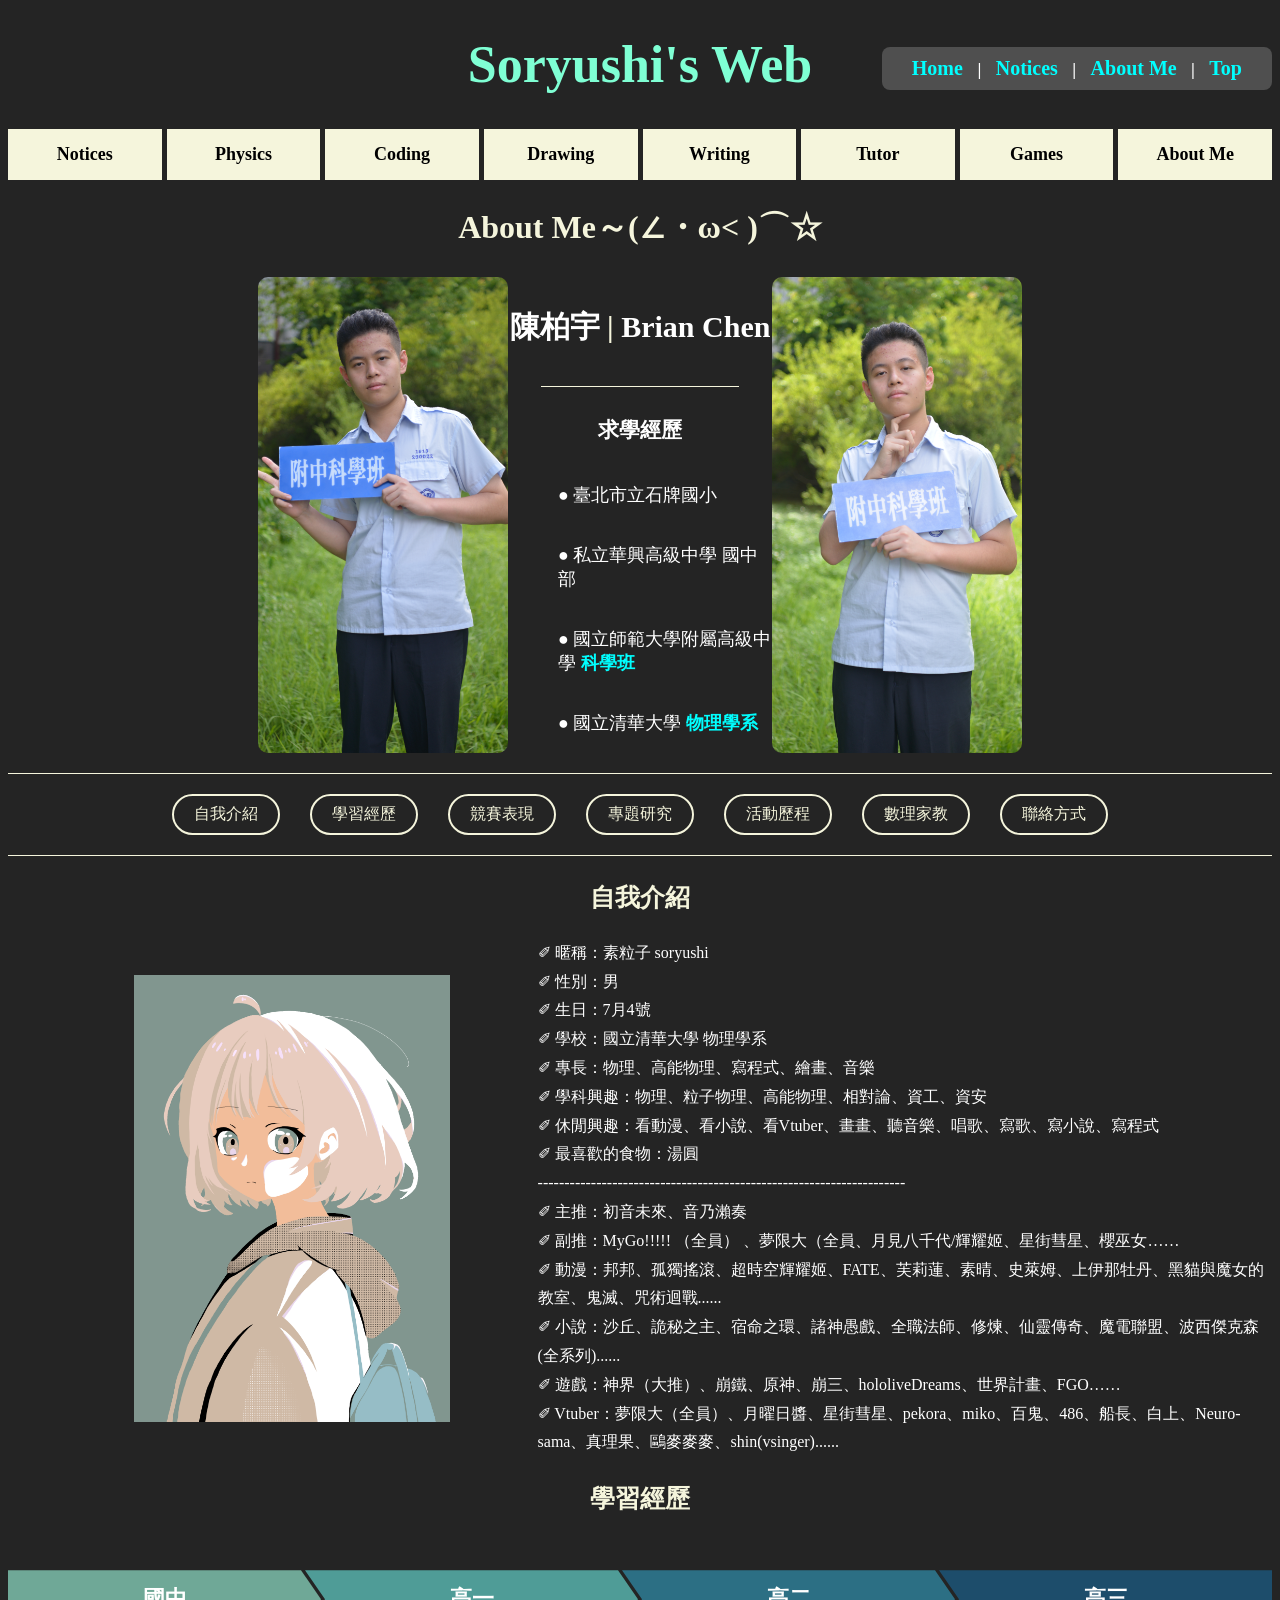
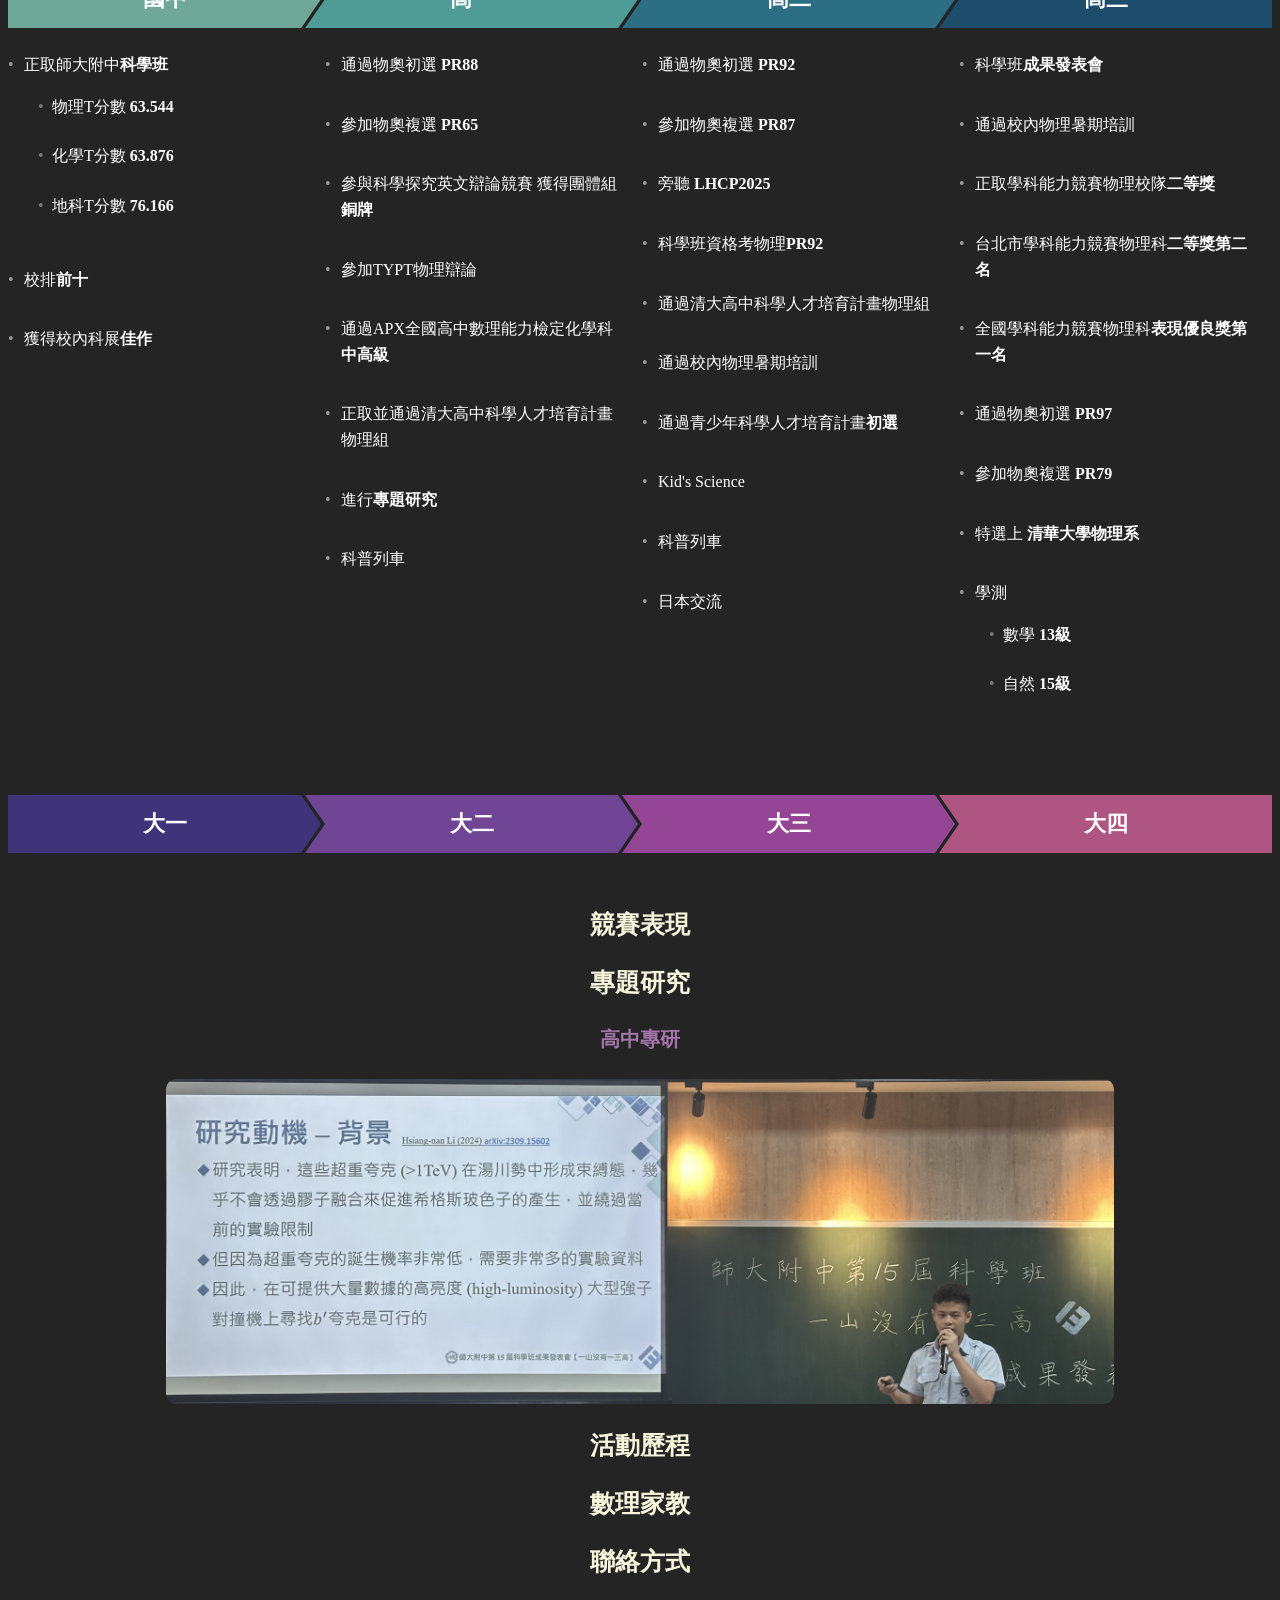
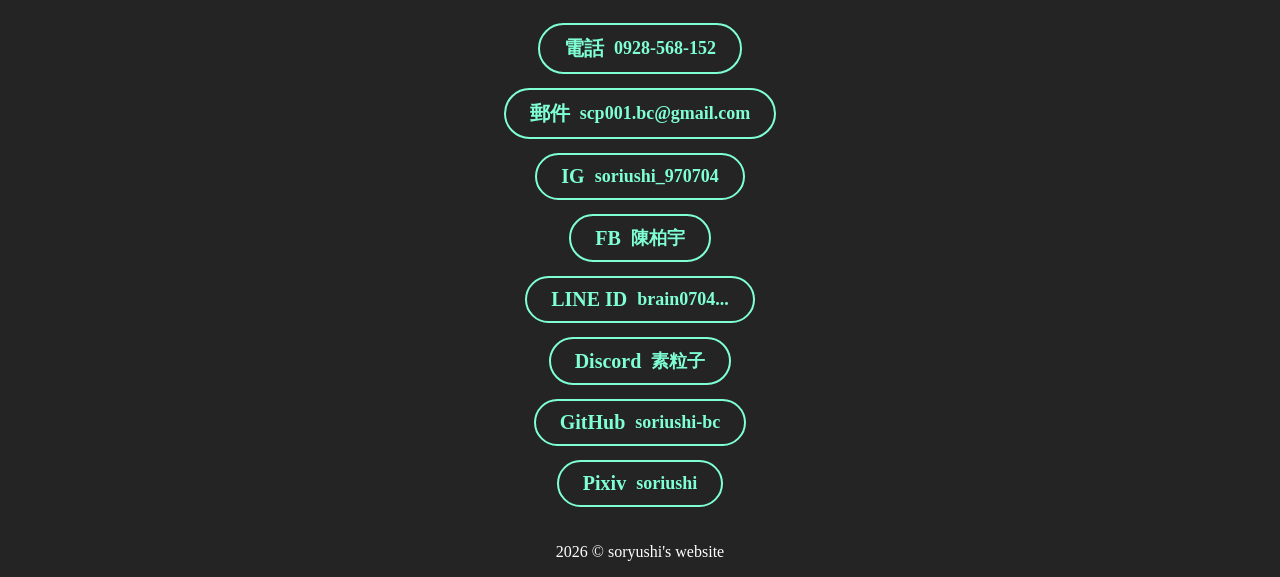
==== aboutMe/index.html @ 1245ff5d "初始上傳" ====
<!DOCTYPE html>
<html>
    <head>
        <meta charset="UTF-8" />
		<title>Soryushi's Web</title>
        <link rel="icon" href="../favicon.ico" type="image/icon">

        <link rel="stylesheet" href="../css/style.css">
        <style type="text/css">
            

        </style>
    </head>

    <body>
        <header>
            <h1>Soryushi's Web</h1>

            <nav class="nav-header">
                <a class="a-header" href="../index.html">Home</a> | 
                <a class="a-header" href="../Notice/index.html">Notices</a> |
                <a class="a-header" href="./index.html">About Me</a> |  
                <a class="a-header" href="#">Top</a>
            </nav>
        </header>

        <nav class="nav-headlink">
            <a class="a-headlink" href="../Notice/index.html">Notices</a>
            <a class="a-headlink" href="../Physics/index.html">Physics</a>
            <a class="a-headlink" href="../Coding/index.html">Coding</a>
            <a class="a-headlink" href="../Drawing/index.html">Drawing</a>
            <a class="a-headlink" href="../Writing/index.html">Writing</a>
            <a class="a-headlink" href="#4">Tutor</a>
            <a class="a-headlink" href="../game/index.html">Games</a>
            <a class="a-headlink" href="./index.html">About Me</a>
        </nav>

        <h2>About Me～(∠・ω< )⌒☆</h2>


        <div class="me-layout">
            <img src="../img/AboutMe/me1.png" class="img-me">

            <div class="me-text">
                <h3 style="font-size: 30px;">陳柏宇 <span style="color: beige;">|</span> Brian Chen</h3>
                <hr style="border: none; border-top: 1.5px solid beige; width: 75%; margin: 8px 0;">
                <h3>求學經歷</h3>
                <div class="me-text2">
                    <p>● 臺北市立石牌國小</p>
                    <p>● 私立華興高級中學 國中部</p>
                    <p>● 國立師範大學附屬高級中學 <span style="color: aqua; font-weight: bold;">科學班</span></p>
                    <p>● 國立清華大學 <span style="color: aqua; font-weight: bold;">物理學系</span></p>
                </div>

            </div>
            
            <img src="../img/AboutMe/me2.png" class="img-me">
        </div>

        <hr style="border: none; border-top: 1.5px solid beige ;margin: 20px 0;">
        <nav class="nav-me">
            <a class="a-me" href="#0">自我介紹</a>
            <a class="a-me" href="#1">學習經歷</a>
            <a class="a-me" href="#2">競賽表現</a>
            <a class="a-me" href="#3">專題研究</a>
            <a class="a-me" href="#4">活動歷程</a>
            <a class="a-me" href="#5">數理家教</a>
            <a class="a-me" href="#6">聯絡方式</a>
        </nav>
        <hr style="border: none; border-top: 1.5px solid beige ;margin: 20px 0;">


        <h3 class="h3-me-title" id="0">自我介紹</h3>
            <div  style="display: flex; align-items: center; gap: 24px;">
                <img style="width: 25%; margin-left: 10%;" src="../img/AboutMe/oc頭像2.png">
                <div style="line-height: 1.8; font-size: 16px; margin-left: 5%;" >
                    <div>✐ 暱稱：素粒子 soryushi</div>
                    <div>✐ 性別：男</div>
                    <div>✐ 生日：7月4號</div>
                    <div>✐ 學校：國立清華大學 物理學系</div>
                    <div>✐ 專長：物理、高能物理、寫程式、繪畫、音樂</div>
                    <div>✐ 學科興趣：物理、粒子物理、高能物理、相對論、資工、資安</div>
                    <div>✐ 休閒興趣：看動漫、看小說、看Vtuber、畫畫、聽音樂、唱歌、寫歌、寫小說、寫程式</div>
                    <div>✐ 最喜歡的食物：湯圓</div>
                    <div>---------------------------------------------------------------------</div>
                    <div>✐ 主推：初音未來、音乃瀨奏</div>
                    <div>✐ 副推：MyGo!!!!! （全員） 、夢限大（全員、月見八千代/輝耀姬、星街彗星、櫻巫女……</div>
                    <div>✐ 動漫：邦邦、孤獨搖滾、超時空輝耀姬、FATE、芙莉蓮、素晴、史萊姆、上伊那牡丹、黑貓與魔女的教室、鬼滅、咒術迴戰......</div>
                    <div>✐ 小說：沙丘、詭秘之主、宿命之環、諸神愚戲、全職法師、修煉、仙靈傳奇、魔電聯盟、波西傑克森(全系列)......</div>
                    <div>✐ 遊戲：神界（大推）、崩鐵、原神、崩三、hololiveDreams、世界計畫、FGO……</div>
                    <div>✐ Vtuber：夢限大（全員）、月曜日醬、星街彗星、pekora、miko、百鬼、486、船長、白上、Neuro-sama、真理果、鷗麥麥麥、shin(vsinger)......</div>
                </div>
            </div>


        <h3 class="h3-me-title" id="1">學習經歷</h3>
            <div class="timeline">
                <div class="timeline-col">
                    <div class="timeline-header header-1">國中</div>
                    <ul class="timeline-list">
                        <li>正取師大附中<b>科學班</b>
                            <ul>
                                <li>物理T分數 <b>63.544</b></li>
                                <li>化學T分數 <b>63.876</b></li>
                                <li>地科T分數 <b>76.166</b></li>
                            </ul>
                        </li>
                        <li>校排<b>前十</b></li>
                        <li>獲得校內科展<b>佳作</b></li>
                    </ul>
                </div>

                <div class="timeline-col">
                    <div class="timeline-header header-2">高一</div>
                    <ul class="timeline-list">
                        <li>通過物奧初選 <b>PR88</b></li>
                        <li>參加物奧複選 <b>PR65</b></li>
                        <li>參與科學探究英文辯論競賽 獲得團體組<b>銅牌</b></li>
                        <li>參加TYPT物理辯論</li>
                        <li>通過APX全國高中數理能力檢定化學科<b>中高級</b></li>
                        <li>正取並通過清大高中科學人才培育計畫物理組</li>
                        <li>進行<b>專題研究</b></li>
                        <li>科普列車</li>
                    </ul>
                </div>

                <div class="timeline-col">
                    <div class="timeline-header header-3">高二</div>
                    <ul class="timeline-list">
                        <li>通過物奧初選 <b>PR92</b></li>
                        <li>參加物奧複選 <b>PR87</b></li>
                        <li>旁聽 <b>LHCP2025</b></li>
                        <li>科學班資格考物理<b>PR92</b></li>
                        <li>通過清大高中科學人才培育計畫物理組</li>
                        <li>通過校內物理暑期培訓</li>
                        <li>通過青少年科學人才培育計畫<b>初選</b></li>
                        <li>Kid's Science</li>
                        <li>科普列車</li>
                        <li>日本交流</li>
                    </ul>
                </div>

                <div class="timeline-col">
                    <div class="timeline-header header-4">高三</div>
                    <ul class="timeline-list">
                        <li>科學班<b>成果發表會</b></li>
                        <li>通過校內物理暑期培訓</li>
                        <li>正取學科能力競賽物理校隊<b>二等獎</b></li>
                        <li>台北市學科能力競賽物理科<b>二等獎第二名</b></li>
                        <li>全國學科能力競賽物理科<b>表現優良獎第一名</b></li>
                        <li>通過物奧初選 <b>PR97</b></li>
                        <li>參加物奧複選 <b>PR79</b></li>
                        <li>特選上 <b>清華大學物理系</b></li>
                        <li>學測
                            <ul>
                                <li>數學 <b>13級</b></li>
                                <li>自然 <b>15級</b></li>
                            </ul>
                        </li>
                    </ul>
                </div>
            </div>
            <div class="timeline">
                <div class="timeline-col">
                    <div class="timeline-header header-5">大一</div>
                    
                </div>

                <div class="timeline-col">
                    <div class="timeline-header header-6">大二</div>
                    
                </div>

                <div class="timeline-col">
                    <div class="timeline-header header-7">大三</div>
                    
                </div>

                <div class="timeline-col">
                    <div class="timeline-header header-8">大四</div>
                    
                </div>
            </div>
        

        <h3 class="h3-me-title" id="2">競賽表現</h3>



        <h3 class="h3-me-title" id="3">專題研究</h3>
            <h4>高中專研</h4>
            <img style="width: 75%; display: block; margin: 0 auto;" src="../img/AboutMe/project1.png" class="img-me">
        
        


        <h3 class="h3-me-title" id="4">活動歷程</h3>     



        <h3 class="h3-me-title" id="5">數理家教</h3>
        


        <h3 class="h3-me-title" id="6">聯絡方式</h3>
            <div class="contact-list">
                <a class="contact-item" href="tel:+886928568152">
                    <span class="contact-icon">電話</span>
                    <span>0928-568-152</span>
                </a>
                <a class="contact-item" href="mailto:scp001.bc@gmail.com">
                    <span class="contact-icon">郵件</span>
                    <span>scp001.bc@gmail.com</span>
                </a>

                <a class="contact-item" href="https://www.instagram.com/soriushi_970704" target="_blank">
                    <span class="contact-icon">IG</span>
                    <span>soriushi_970704</span>
                </a>

                <a class="contact-item" href="https://www.facebook.com/brian0704" target="_blank">
                    <span class="contact-icon">FB</span>
                    <span>陳柏宇</span>
                </a>

                <a class="contact-item" href="https://line.me/ti/p/0j2or_krEK" target="_blank">
                    <span class="contact-icon">LINE ID</span>
                    <span>brain0704...</span>
                </a>

                <a class="contact-item" href="https://discord.com/users/brian_0704" target="_blank">
                    <span class="contact-icon">Discord</span>
                    <span>素粒子</span>
                </a>

                <a class="contact-item" href="https://github.com/soriushi-bc" target="_blank">
                    <span class="contact-icon">GitHub</span>
                    <span>soriushi-bc</span>
                </a>

                <a class="contact-item" href="https://www.pixiv.net/users/127388073" target="_blank">
                    <span class="contact-icon">Pixiv</span>
                    <span>soriushi</span>
                </a>
            </div>



        <footer>
            <p>2026 © soryushi's website</p>
        </footer> 

    </body>
</html>
---- css/style.css ----
html {
    scroll-behavior: smooth;
}

body{
    background-color:rgb(36, 36, 36);
                
    font-family: 'Microsoft JhengHei';
    color:rgb(255, 255, 255);
}

h1{
    background-color: rgb(36, 36, 36);
    text-align: center;
    top: 0;
    left: 0;
    width: 100%;

    font-size: 52px;
    color:aquamarine;
    font-weight:bold;
}

h2{
    color: beige;
    text-align: center;
    font-size: 32px;
}

h4{
    color: #a474aa;
    text-align: center;
    font-size: 20px;
}

footer{
    text-align: center;
}

ul{
    margin: 0;
    list-style: none;
}

li{
    padding: 10px 0;
    border-bottom: 1.5px solid #eee;
}

a{
    text-decoration: none;
    display: inline-block;
}

.nav-header{
    position: fixed;    
    top: 47px;
    right: 8px;
    background-color: rgb(79, 79, 79);
    padding: 10px 20px; 
    border-radius: 8px;

    font-size: 1.1em;
    font-weight: bold;
    z-index: 100;
}

.a-header{
    margin: 0 10px;
    color:aqua;
    font-weight: bold;
    font-size: 20px;
}
.a-header:hover {
    text-decoration:underline;
}

.nav-headlink{
    display: flex;
    width: 100%;
    gap: 5px;
}

.a-headlink{
    flex: 1;
    text-align: center;
    display: inline-block;
    
    background-color: beige ;
    color: black;
    text-decoration: none;
    
    padding: 15px 25px;
    font-weight: bold;
    font-size: 18px;
}
.a-headlink:hover {
    background-color: rgb(77, 77, 68);
    color: beige;
}

.a-game {
    display: inline-block;
    
    background-color: #a474aa;
    color: white !important;
    text-decoration: none;
    
    padding: 10px 25px;
    border-radius: 8px;
    font-weight: bold;
    font-size: 18px;
}
.a-game:hover {
    text-decoration:underline;
}

/* 輪播 */
.head-slider {
    position: relative;

    width: 100%;
    max-width: 800px;
    height: 400px; 
    margin: 20px auto;
    overflow: hidden;
    border-radius: 10px;
    border: 2px solid rgb(93, 93, 93);
}

.head-slider-track {
    display: flex;
    width: 100%;
    height: 100%;
    transition: transform 0.8s ease-in-out;
}

.slider-btn {
    position: absolute;
    top: 50%;
    transform: translateY(-50%);
    z-index: 10;
    background-color: rgba(0,0,0,0.45);
    color: white;
    border: none;
    padding: 10px 16px;
    font-size: 22px;
    cursor: pointer;
    border-radius: 6px;
    transition: background 0.2s;
    user-select: none;
}

.slider-btn:hover {
    background-color: rgba(0,0,0,0.75);
}

.slider-btn-left  { left: 10px; }

.slider-btn-right { right: 10px; }

.slider-dots {
    position: absolute;
    bottom: 10px;
    left: 50%;
    transform: translateX(-50%);
    display: flex;
    gap: 8px;
    z-index: 10;
}

.slider-dot {
    width: 10px;
    height: 10px;
    border-radius: 50%;
    background: rgba(255,255,255,0.45);
    cursor: pointer;
    transition: background 0.2s;
}

.slider-dot.active {
    background: aquamarine;
}

.img-head {
    flex: 0 0 100%;
    height: 100%;
    max-height: 400px;
    object-fit: contain;
    background-color: rgb(93, 93, 93);
}

/* iframe */
.iframe-game {
    transform-origin: center center;

    width: 100%;
    height: 700px;
    border: none;
}

/*about me */
.me-layout {
    display: flex;
    flex-wrap: wrap; 
    justify-content: space-between;
    padding: 0 250px;
}

.img-me{
    width: 250px;
    border-radius: 10px;
    object-fit: cover;
}

.me-text {
    display: flex;
    flex-direction: column;
    justify-content: flex-start;
    align-items: center;
    text-align: center;
    flex: 1;

    font-size: 18px;
}

.me-text2 {
    margin-left: 50px;

    display: flex;
    flex-direction: column;
    justify-content: flex-start;
    align-items: flex-start;
    text-align: left;
    flex: 1;
}

@media (max-width: 1200px) {
    .me-layout {
        padding: 0 20px;
        flex-direction: column;
        align-items: center;
    }

    .img-me {
        width: 180px;
    }

    .me-text2 {
        margin-left: 75px;
        align-items: flex-start;
        text-align: left
    }
}

.nav-me{
    display: flex;
    justify-content: center;
    gap: 30px;
}

.a-me {
    display: inline-block;
    padding: 8px 20px;
    border-radius: 999px;
    border: 2px solid beige;
    color: beige;
    background-color: transparent;
    transition: background-color 0.2s, color 0.2s;
}
.a-me:hover {
    border: 2px solid rgb(117, 117, 107);
}

.h3-me-title {
    text-align: center;
    color: beige;
    font-size: 25px;
}

/* about-me 0 */
.timeline {
    display: flex;
    gap: 4px;
    padding: 30px 0;
    align-items: flex-start;
}

.timeline-col {
    flex: 1;
    min-width: 0;
}

.timeline-header {
    position: relative;
    text-align: center;
    color: white;
    font-size: 22px;
    font-weight: bold;
    padding: 14px 25px;
    clip-path: polygon(0 0, calc(100% - 20px) 0, 100% 50%, calc(100% - 20px) 100%, 0 100%, 20px 50%);
    z-index: 1;
}

.timeline-col:first-child .timeline-header {
    clip-path: polygon(0 0, calc(100% - 20px) 0, 100% 50%, calc(100% - 20px) 100%, 0 100%);
}

.timeline-col:not(:first-child) .timeline-header {
    margin-left: -20px;
}

.timeline-col:last-child .timeline-header {
    clip-path: polygon(0 0, 100% 0, 100% 100%, 0 100%, 20px 50%);
}

.header-1 { background-color: #6fa897; }
.header-2 { background-color: #4f9c97; }
.header-3 { background-color: #2c6f84; }
.header-4 { background-color: #1d4d6b; z-index: 1;}
.header-5 { background-color: #3f3379; }
.header-6 { background-color: #704595; }
.header-7 { background-color: #954595; }
.header-8 { background-color: #af5582; }

.timeline-list {
    list-style: none;
    margin: 14px 0 0 0;
    padding: 0 10px 0 0;
    font-size: 16px;
    line-height: 1.6;
}

.timeline-list > li {
    margin-bottom: 14px;
    padding-left: 16px;
    position: relative;
    border-bottom: none;
}

.timeline-list > li::before {
    content: "•";
    position: absolute;
    left: 0;
    color: #999;
}

.timeline-list ul {
    list-style: none;
    margin: 6px 0 0 0;
    padding-left: 14px;
    border-bottom: none;
}

.timeline-list ul li {
    margin-bottom: 4px;
    padding-left: 14px;
    position: relative;
    font-size: 16px;
    border-bottom: none;
}

.timeline-list ul li::before {
    content: "•";
    position: absolute;
    left: 0;
    color: #777;
    border-bottom: none;
}
/* about-me contact */
.contact-list {
    display: flex;
    flex-direction: column;
    align-items: center;
    gap: 14px;
    padding: 20px 0;
}

.contact-item {
    display: flex;
    align-items: center;
    gap: 10px;
    padding: 10px 24px;
    border: 2px solid aquamarine;
    border-radius: 999px;
    color: aquamarine;
    background-color: transparent;
    font-size: 18px;
    font-weight: bold;
    transition: background-color 0.2s, color 0.2s;
}

.contact-item:hover {
    /* background-color: rgb(56, 56, 56); */
    border: 2px solid rgb(69, 138, 115);
}

.contact-icon {
    font-size: 20px;
}


/* Drawing */
.lightbox-overlay {
    display: none;
    position: fixed;
    top: 0;
    left: 0;
    width: 100%;
    height: 100%;
    background: rgba(0, 0, 0, 0.85);
    justify-content: center;
    align-items: center;
    z-index: 1000;
    cursor: zoom-out;
}

.lightbox-overlay.active {
    display: flex;
}

.lightbox-overlay img {
    max-width: 90%;
    max-height: 90%;
    object-fit: contain;
}

.photo-container {
    display: flex;
    flex-direction: column;
    justify-content: center;
    align-items: center;
    text-align: center; 
    width: 100%;
    max-width: 75vh;
    margin: 0 auto;

    cursor: zoom-in;
}

.photo-container img {
    max-width: 100%;
    height: auto;
    display: block;
}

.photo-container div {
    font-size: 18px;
    color: #a474aa;

    margin-top: 4px;
    gap: 100px;
    margin-bottom: 32px;
}
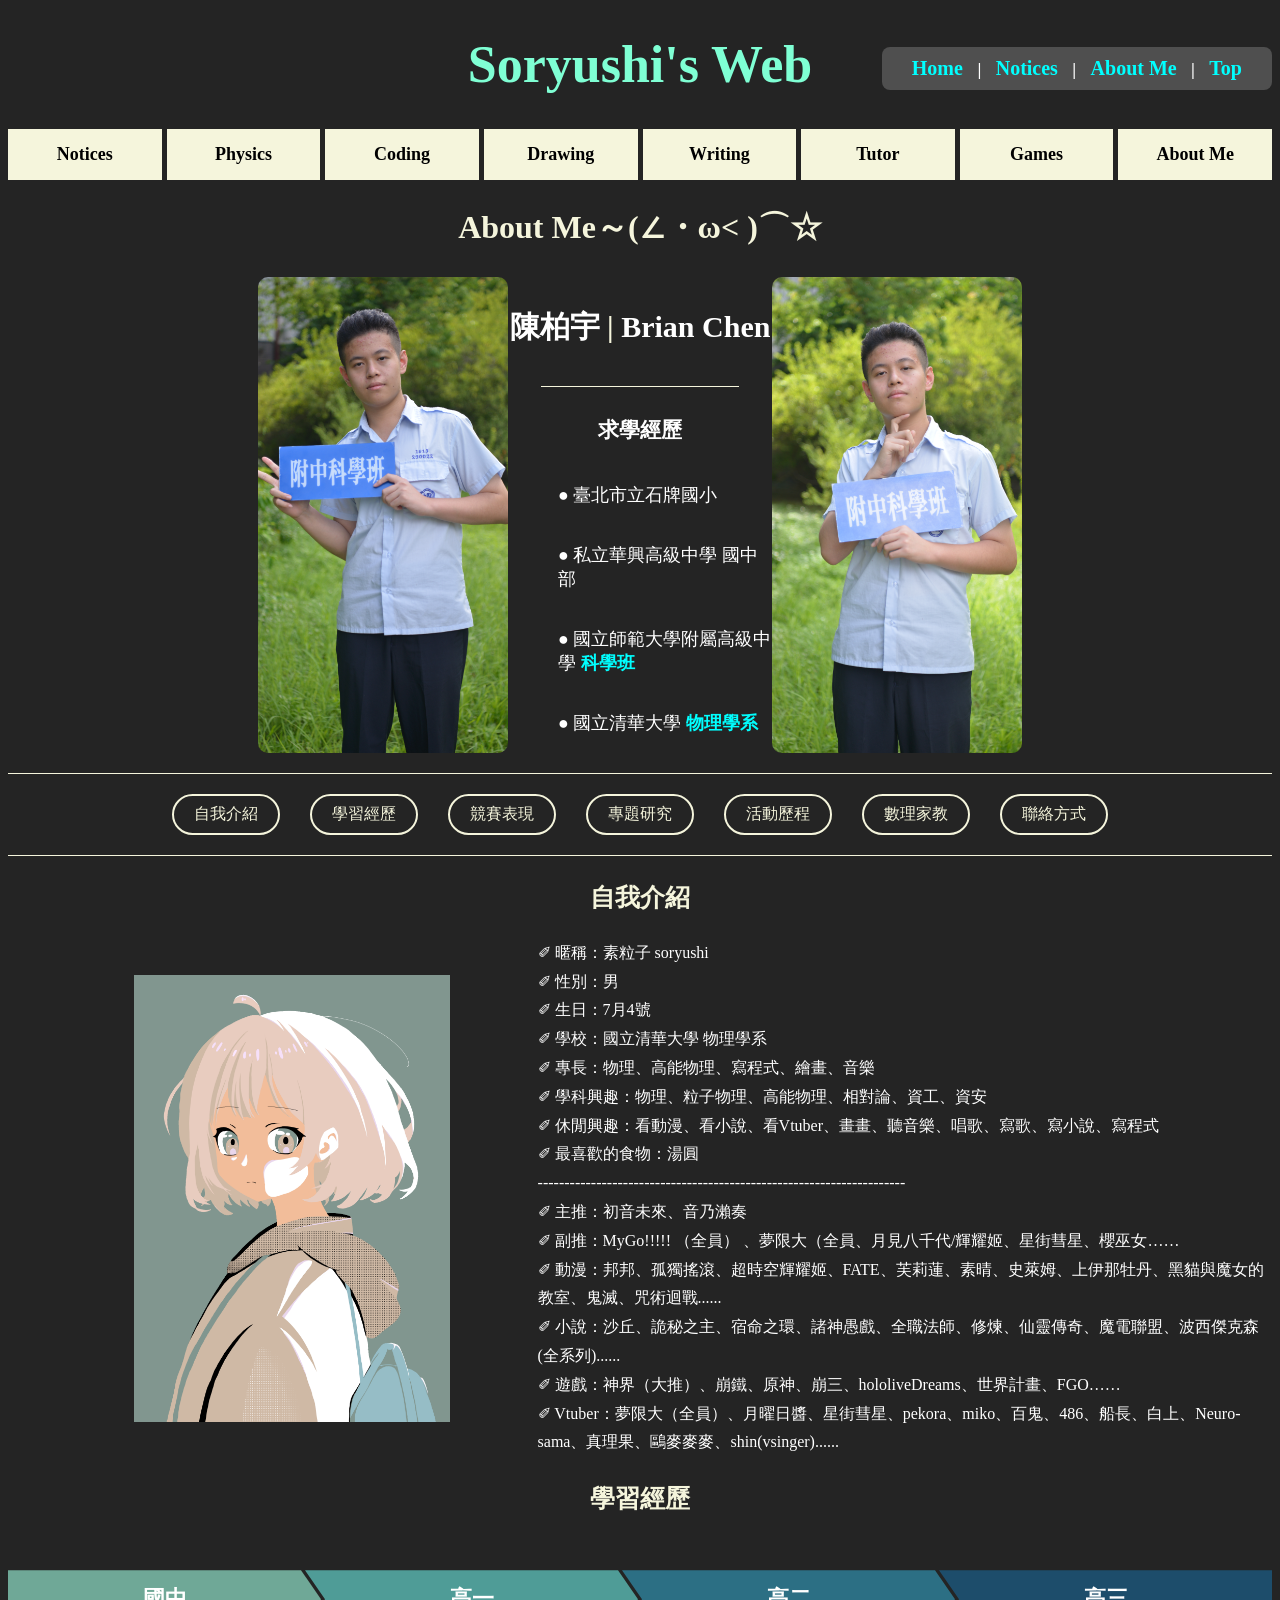
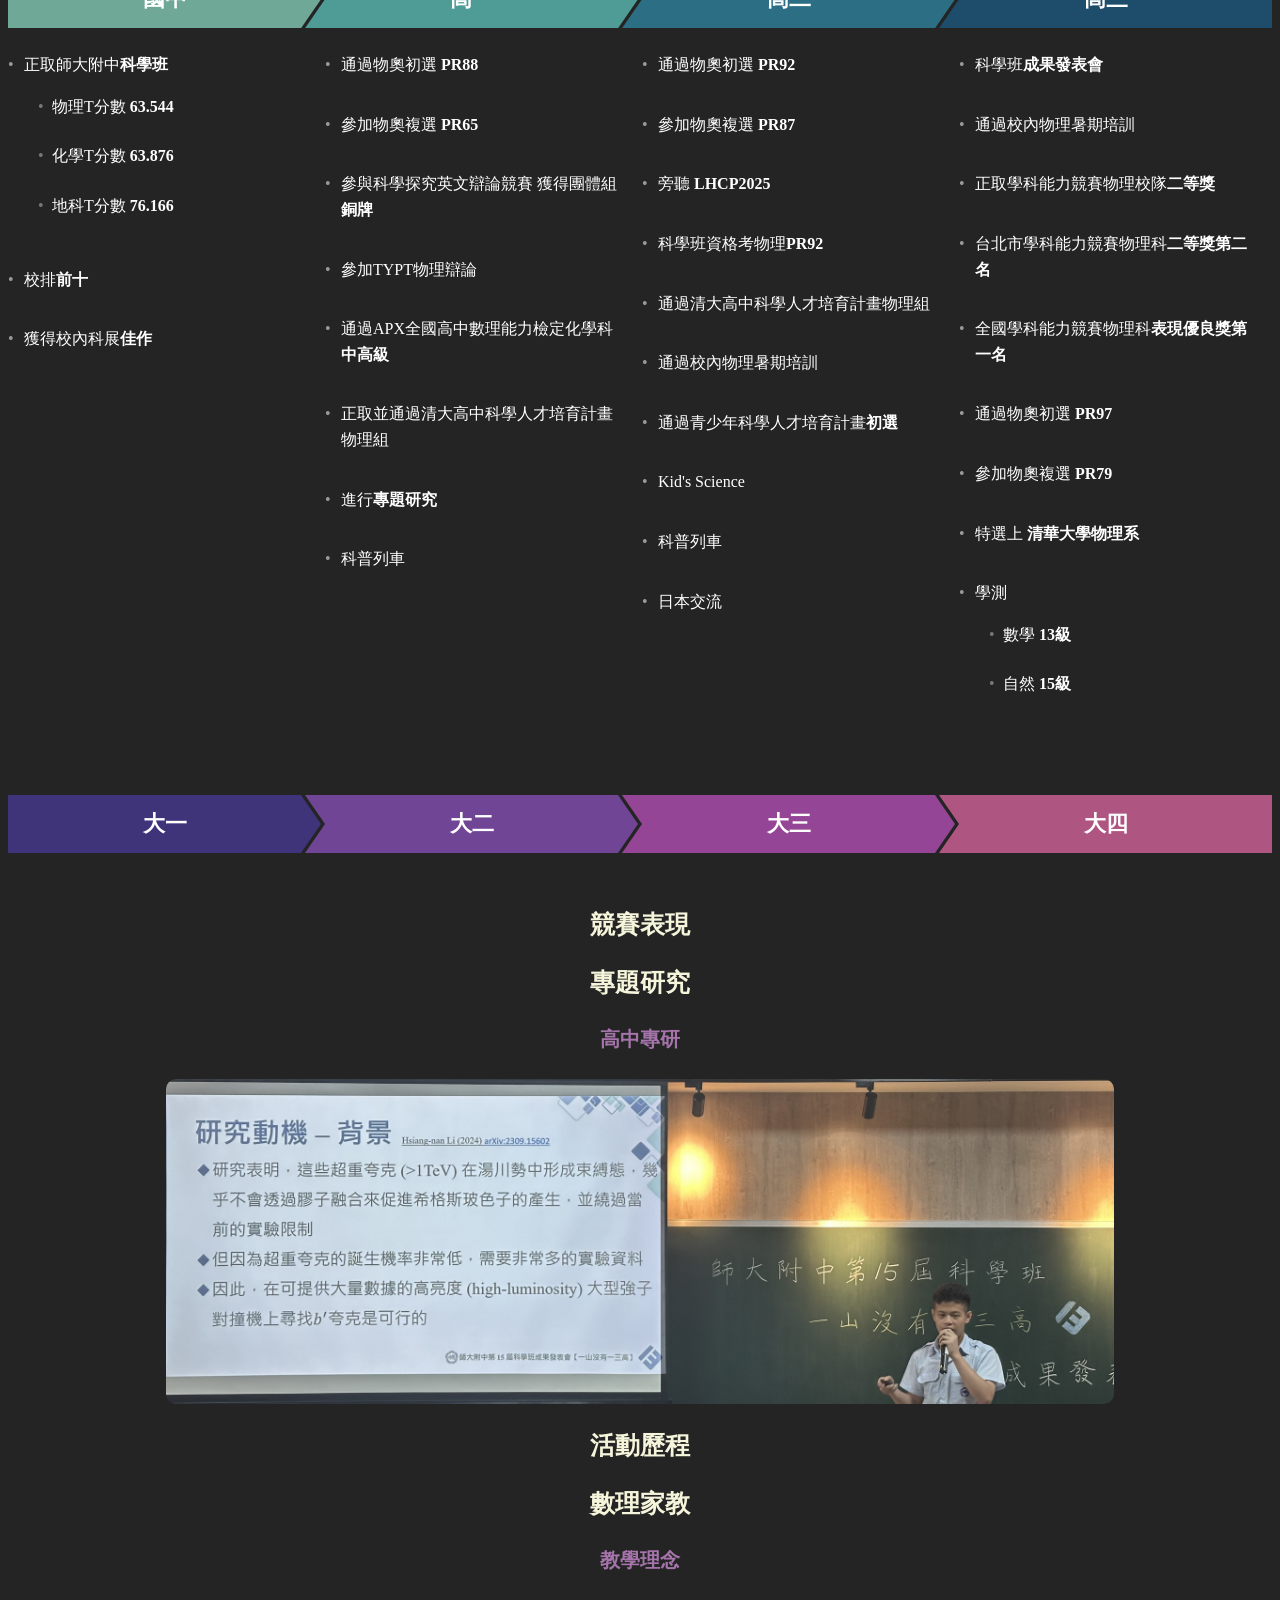
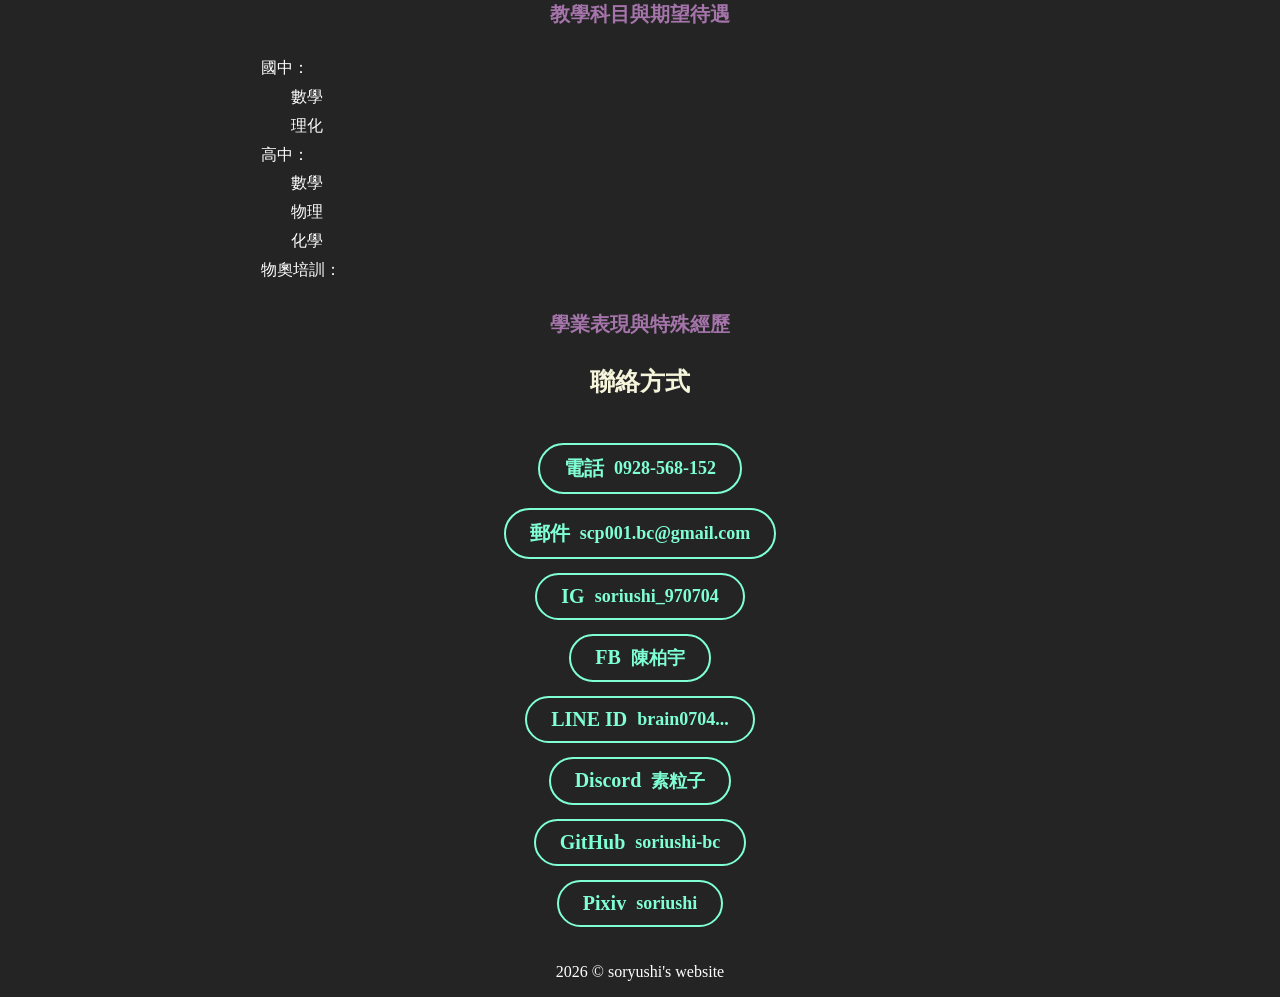
==== commit 64d19238: "排除.git 目錄" ====
--- a/aboutMe/index.html
+++ b/aboutMe/index.html
@@ -199,9 +199,35 @@
 
 
         <h3 class="h3-me-title" id="5">數理家教</h3>
-        
-
-
+
+            <h4>教學理念</h4>
+
+
+
+
+            <h4>教學科目與期望待遇</h4>
+
+            <div style="line-height: 1.8; font-size: 16px; margin-left: 20%;" >
+                    <div>國中：</div>
+                        <div style="margin-left: 30px;">數學</div>
+                        <div style="margin-left: 30px;">理化</div>
+
+                    <div>高中：</div>
+                        <div style="margin-left: 30px;">數學</div>
+                        <div style="margin-left: 30px;">物理</div>
+                        <div style="margin-left: 30px;">化學</div>
+
+                    <div>物奧培訓：</div>
+                </div>
+
+
+            
+            <h4>學業表現與特殊經歷</h4>
+
+            
+
+            
+            
         <h3 class="h3-me-title" id="6">聯絡方式</h3>
             <div class="contact-list">
                 <a class="contact-item" href="tel:+886928568152">
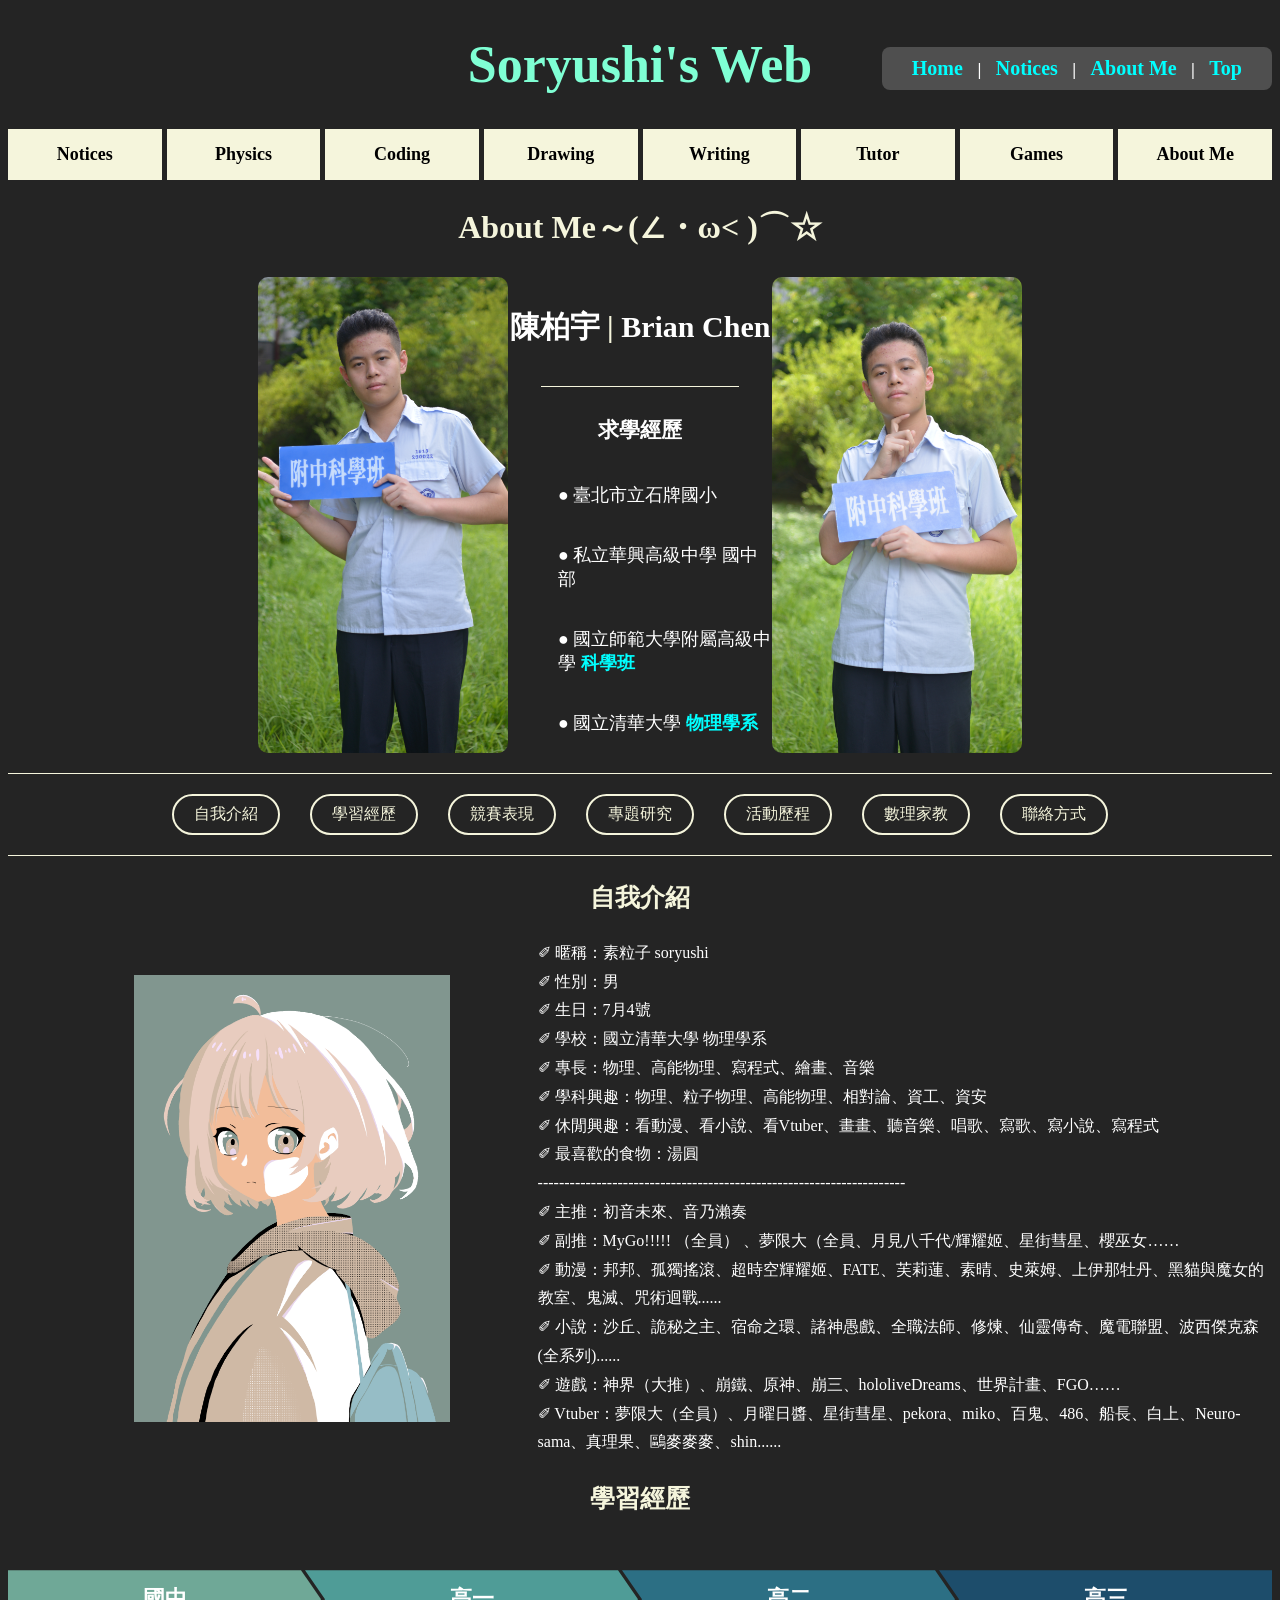
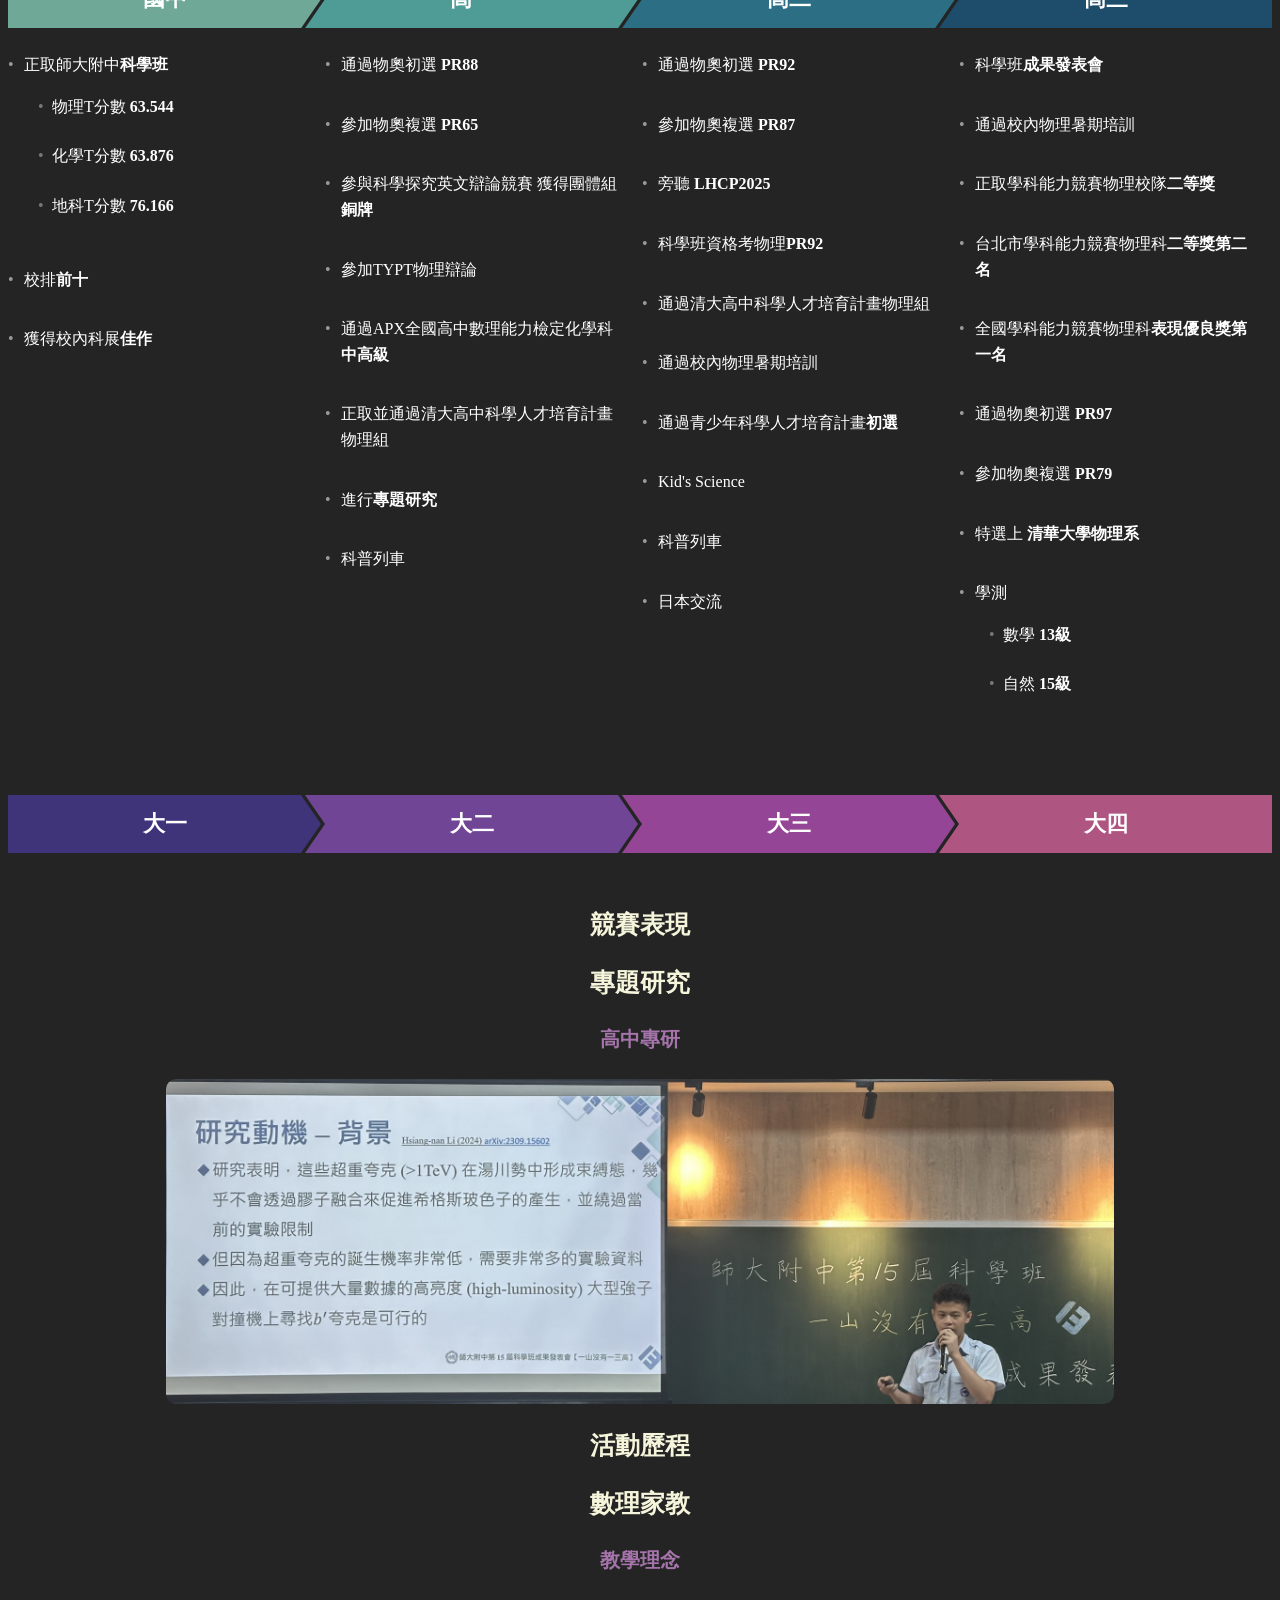
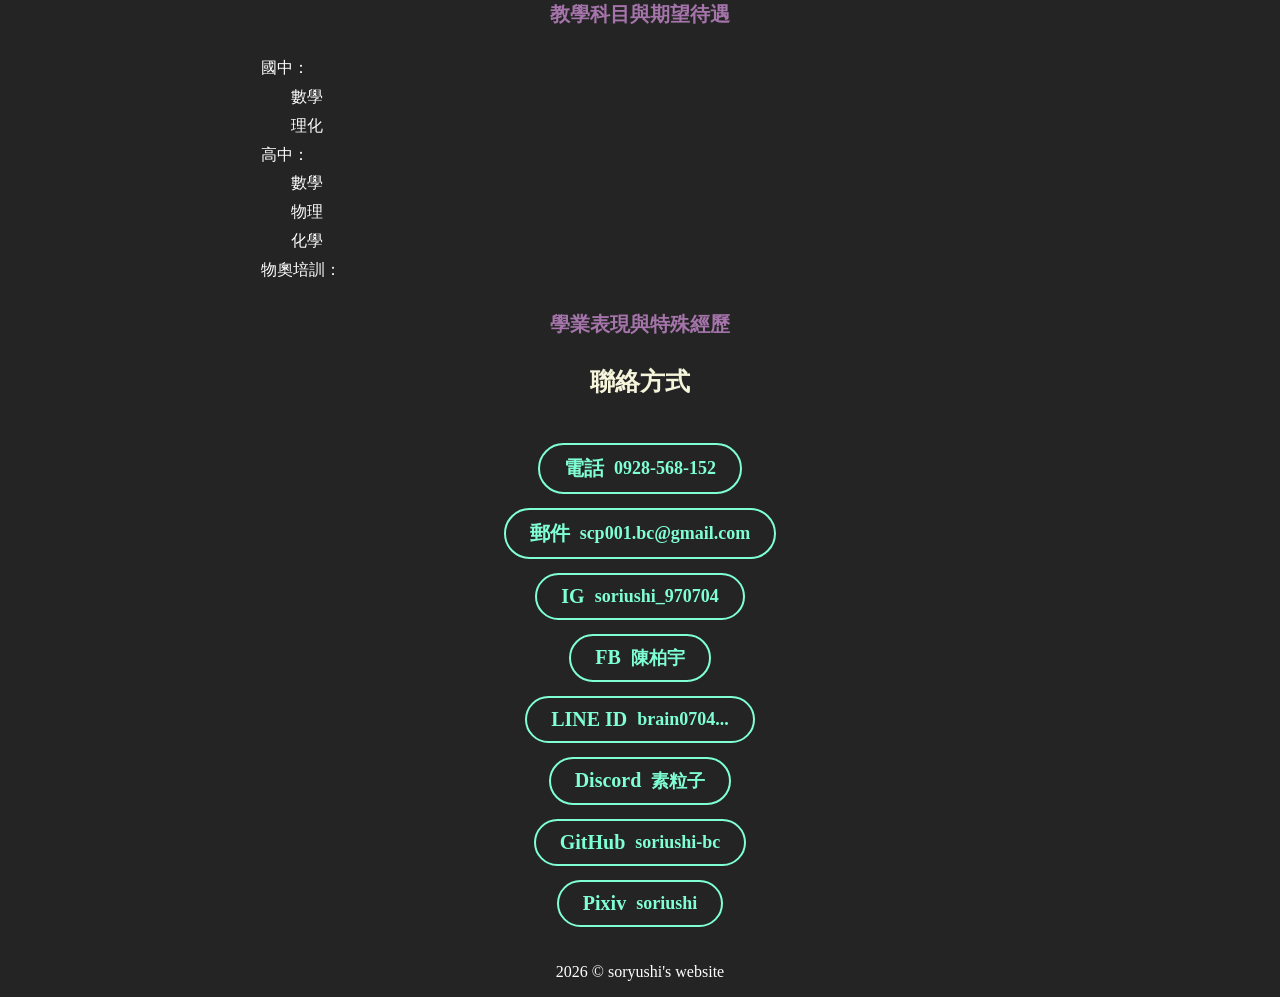
==== commit 81d134dc: "自介更新" ====
--- a/aboutMe/index.html
+++ b/aboutMe/index.html
@@ -30,7 +30,7 @@
             <a class="a-headlink" href="../Coding/index.html">Coding</a>
             <a class="a-headlink" href="../Drawing/index.html">Drawing</a>
             <a class="a-headlink" href="../Writing/index.html">Writing</a>
-            <a class="a-headlink" href="#4">Tutor</a>
+            <a class="a-headlink" href="#5">Tutor</a>
             <a class="a-headlink" href="../game/index.html">Games</a>
             <a class="a-headlink" href="./index.html">About Me</a>
         </nav>
@@ -88,7 +88,7 @@
                     <div>✐ 動漫：邦邦、孤獨搖滾、超時空輝耀姬、FATE、芙莉蓮、素晴、史萊姆、上伊那牡丹、黑貓與魔女的教室、鬼滅、咒術迴戰......</div>
                     <div>✐ 小說：沙丘、詭秘之主、宿命之環、諸神愚戲、全職法師、修煉、仙靈傳奇、魔電聯盟、波西傑克森(全系列)......</div>
                     <div>✐ 遊戲：神界（大推）、崩鐵、原神、崩三、hololiveDreams、世界計畫、FGO……</div>
-                    <div>✐ Vtuber：夢限大（全員）、月曜日醬、星街彗星、pekora、miko、百鬼、486、船長、白上、Neuro-sama、真理果、鷗麥麥麥、shin(vsinger)......</div>
+                    <div>✐ Vtuber：夢限大（全員）、月曜日醬、星街彗星、pekora、miko、百鬼、486、船長、白上、Neuro-sama、真理果、鷗麥麥麥、shin......</div>
                 </div>
             </div>
 
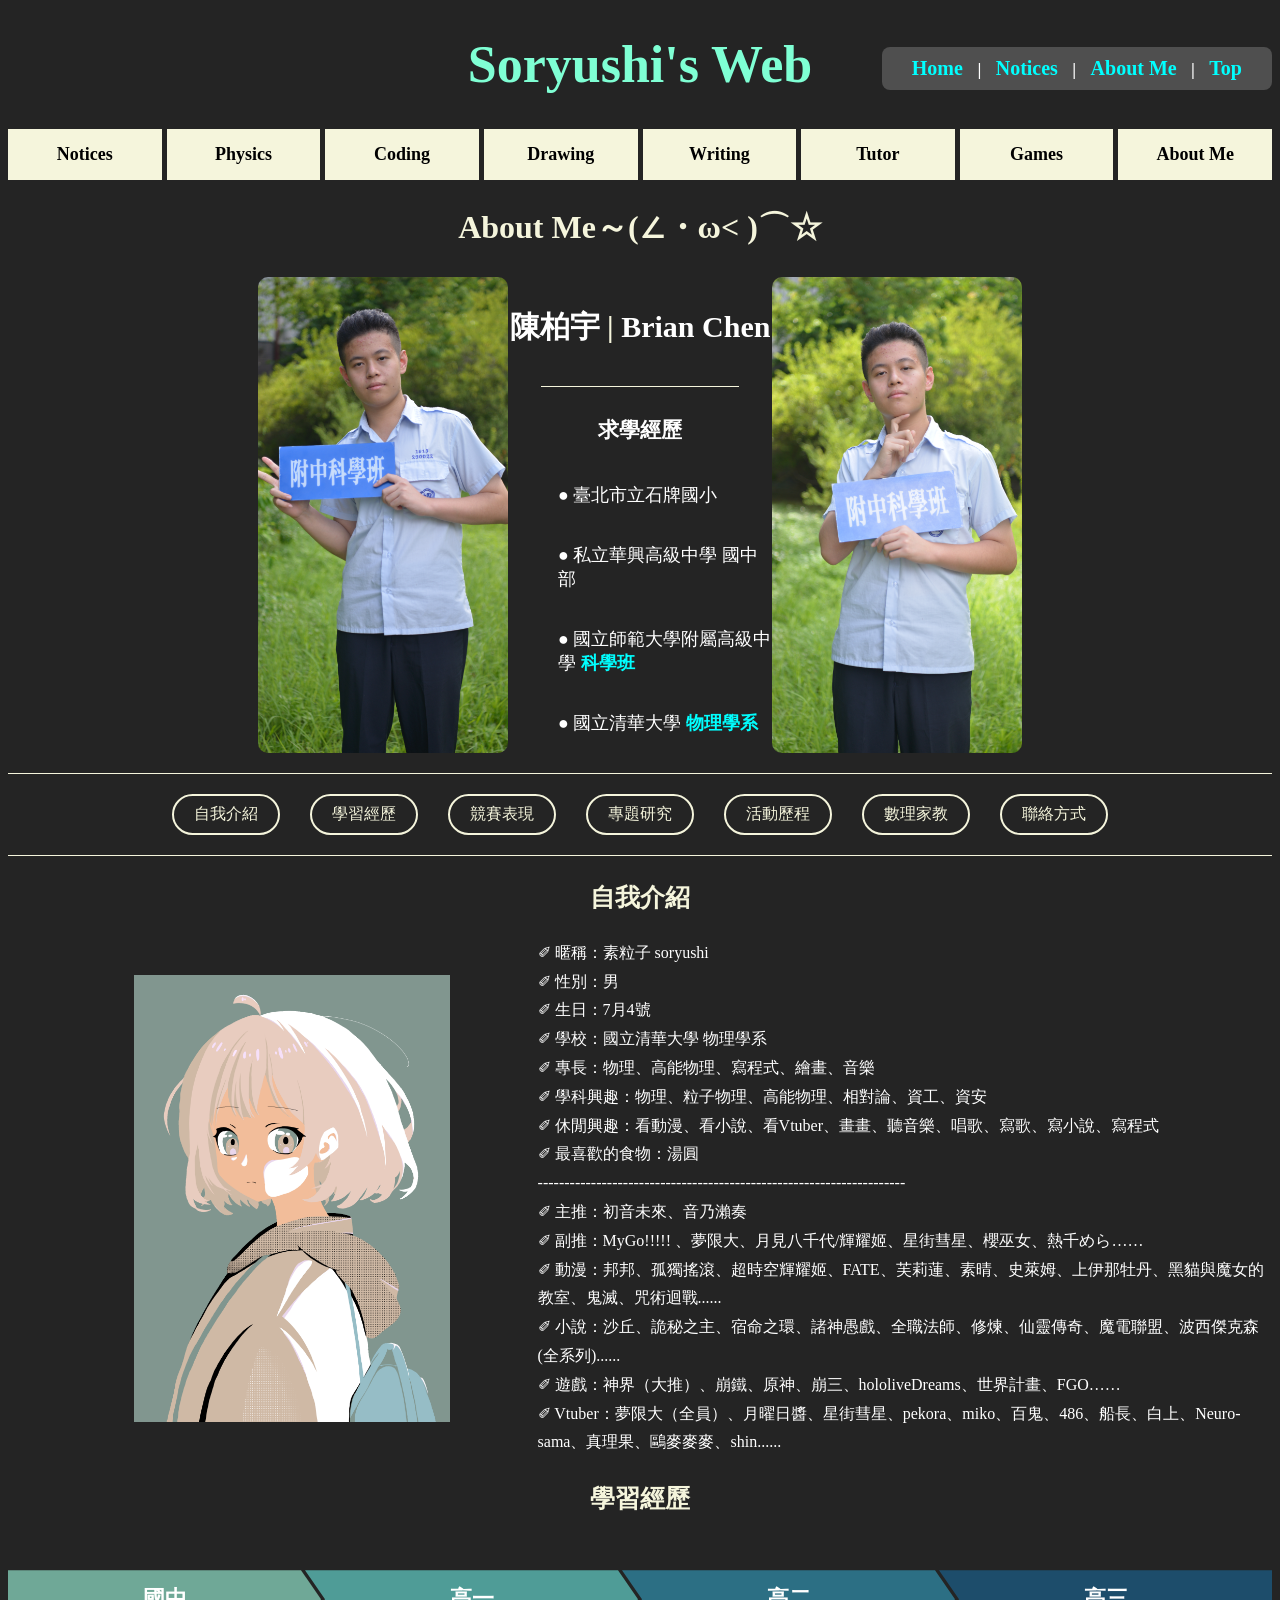
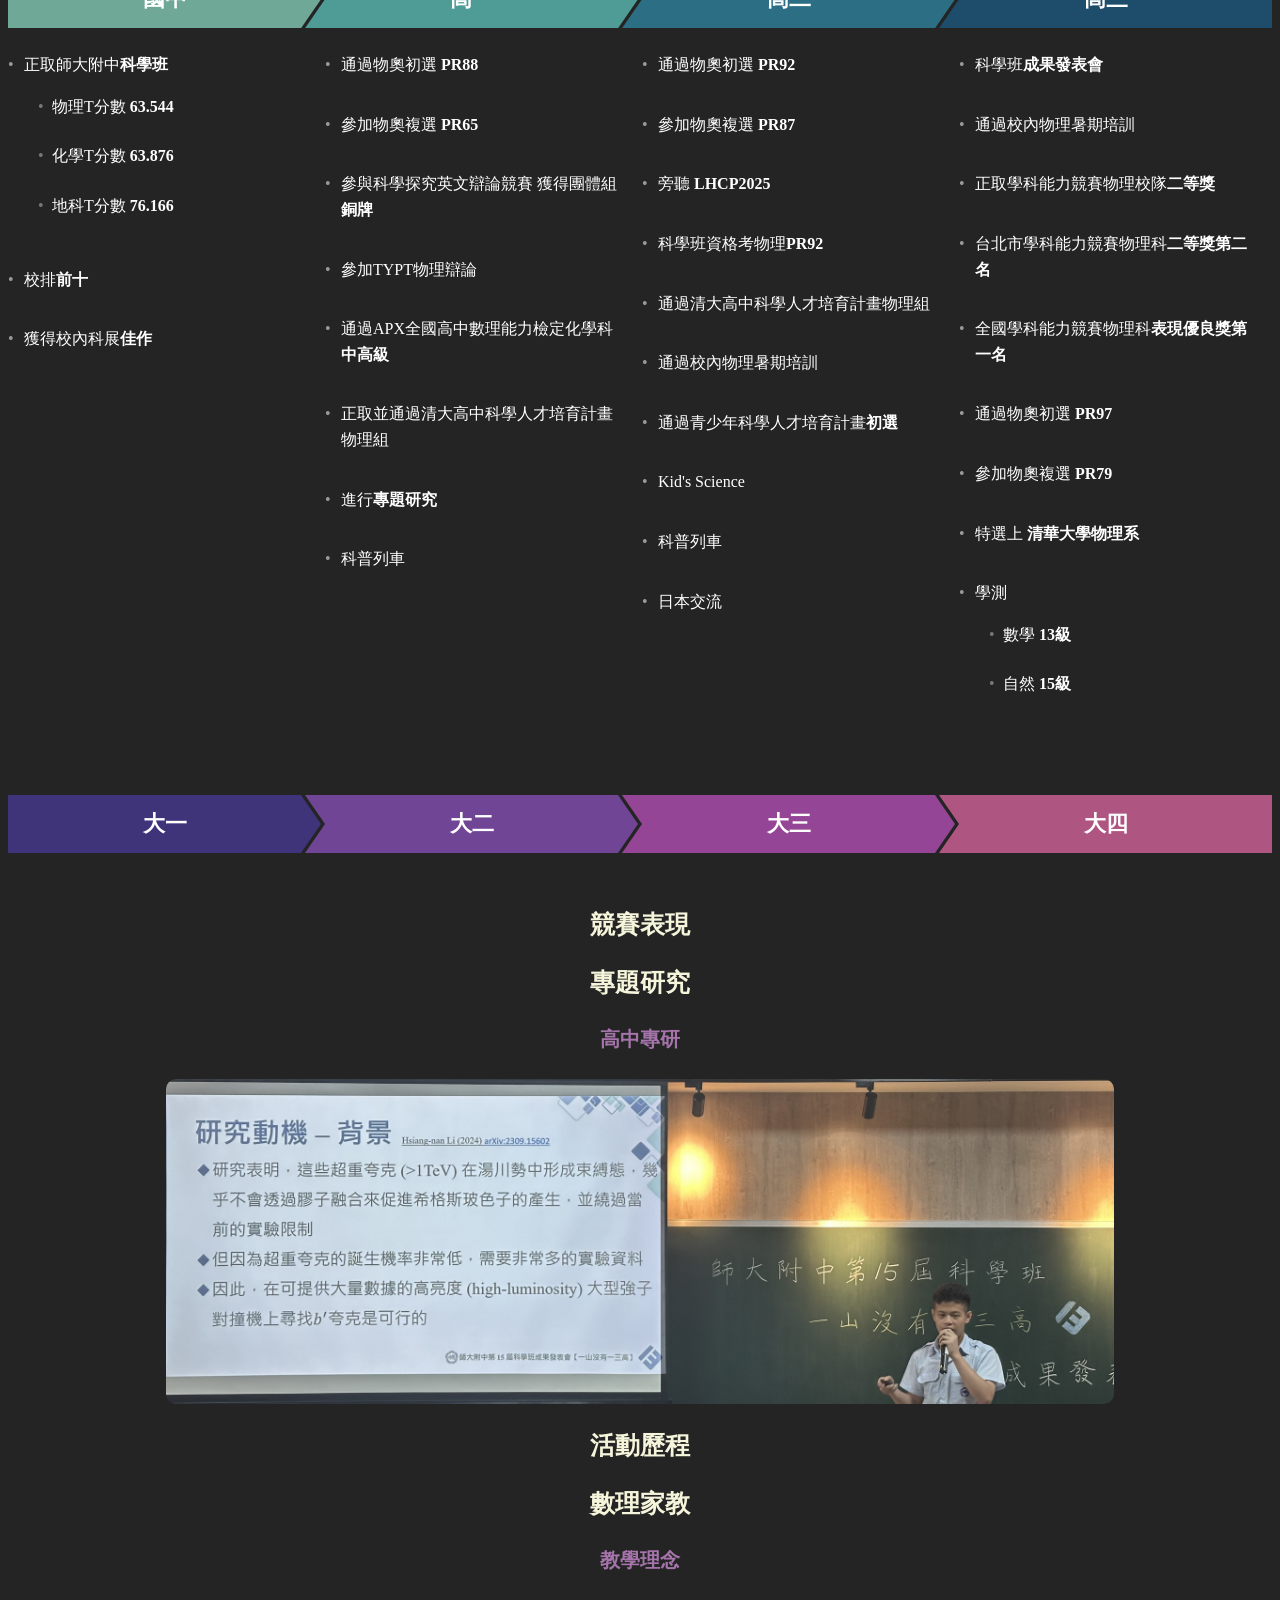
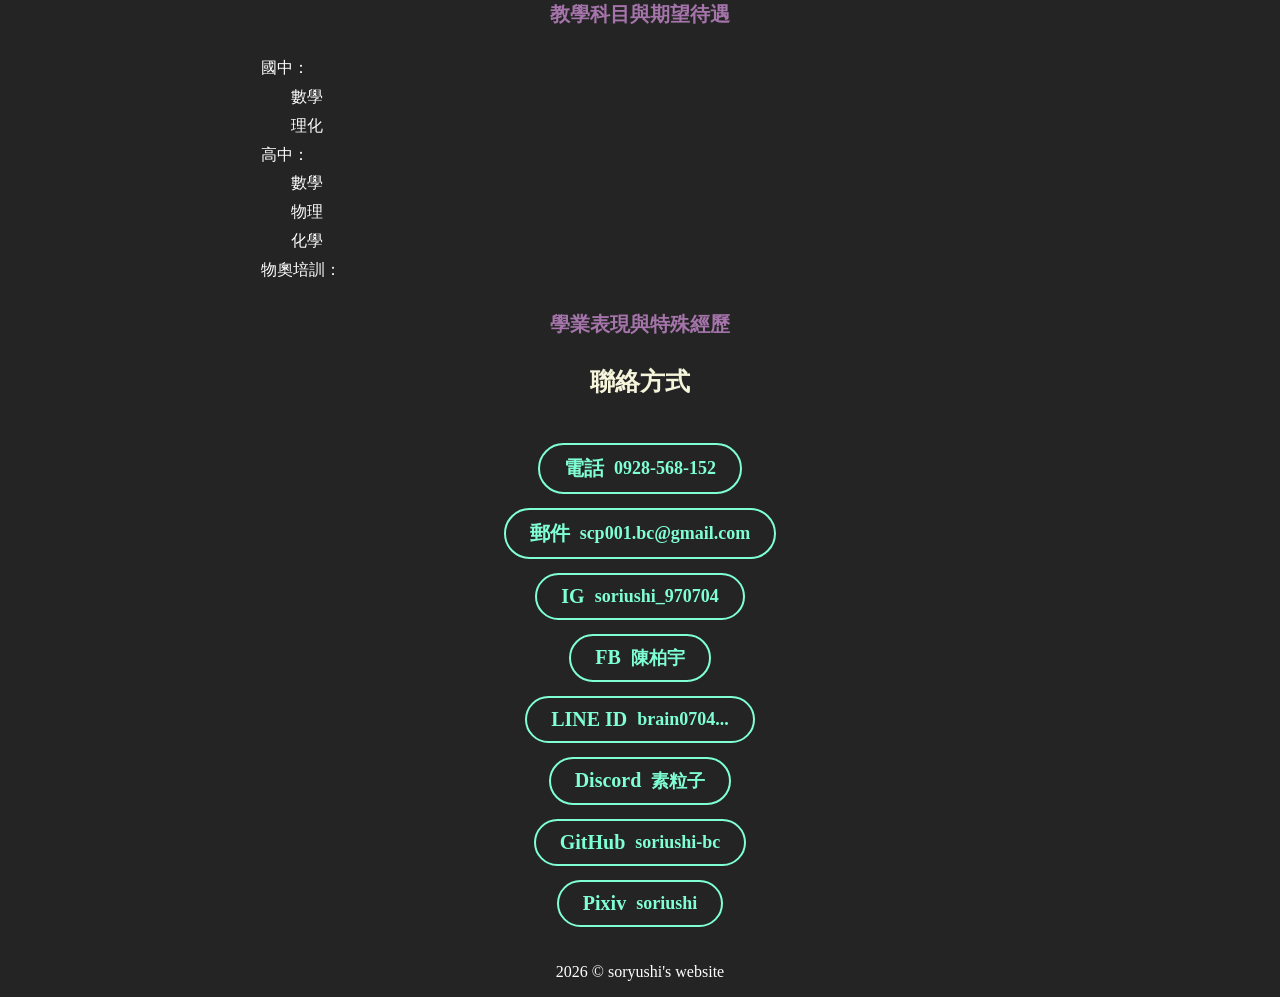
==== commit 6dd3c862: "自介更新" ====
--- a/aboutMe/index.html
+++ b/aboutMe/index.html
@@ -84,7 +84,7 @@
                     <div>✐ 最喜歡的食物：湯圓</div>
                     <div>---------------------------------------------------------------------</div>
                     <div>✐ 主推：初音未來、音乃瀨奏</div>
-                    <div>✐ 副推：MyGo!!!!! （全員） 、夢限大（全員、月見八千代/輝耀姬、星街彗星、櫻巫女……</div>
+                    <div>✐ 副推：MyGo!!!!! 、夢限大、月見八千代/輝耀姬、星街彗星、櫻巫女、熱千めら……</div>
                     <div>✐ 動漫：邦邦、孤獨搖滾、超時空輝耀姬、FATE、芙莉蓮、素晴、史萊姆、上伊那牡丹、黑貓與魔女的教室、鬼滅、咒術迴戰......</div>
                     <div>✐ 小說：沙丘、詭秘之主、宿命之環、諸神愚戲、全職法師、修煉、仙靈傳奇、魔電聯盟、波西傑克森(全系列)......</div>
                     <div>✐ 遊戲：神界（大推）、崩鐵、原神、崩三、hololiveDreams、世界計畫、FGO……</div>
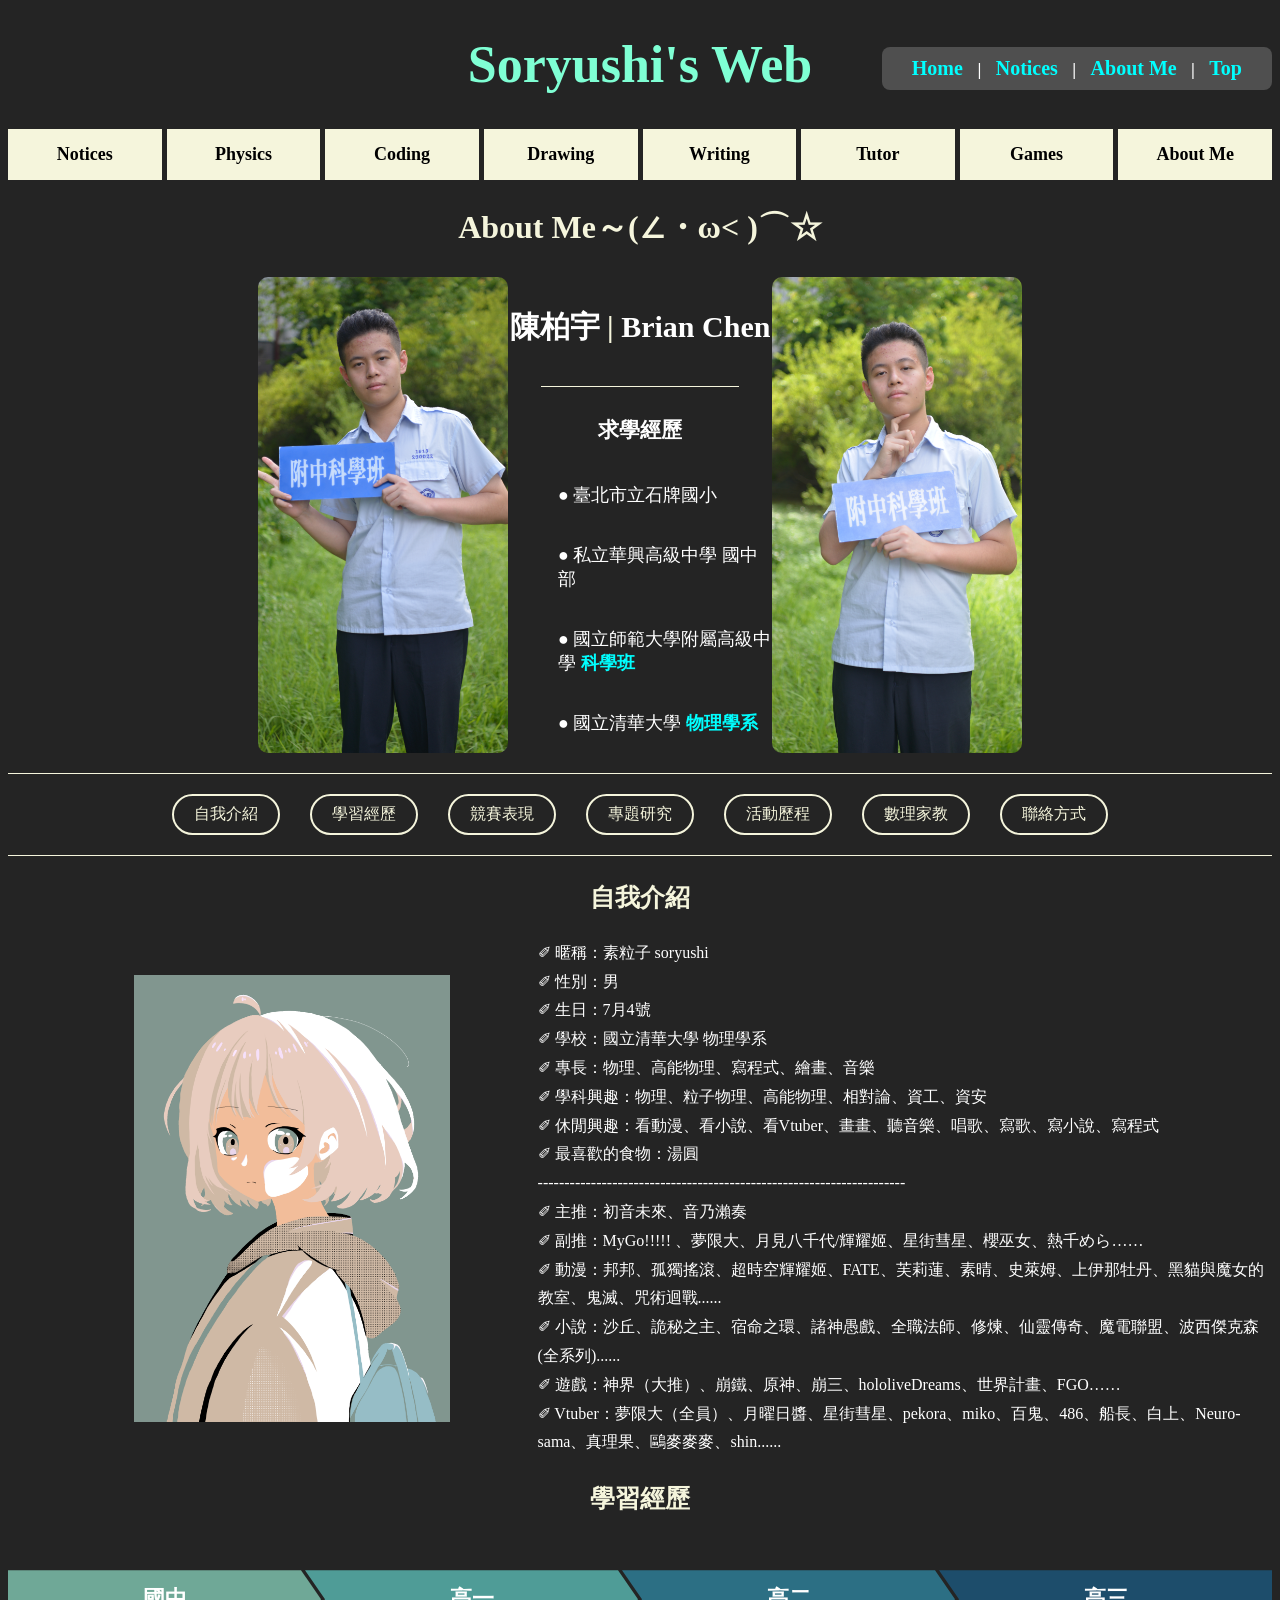
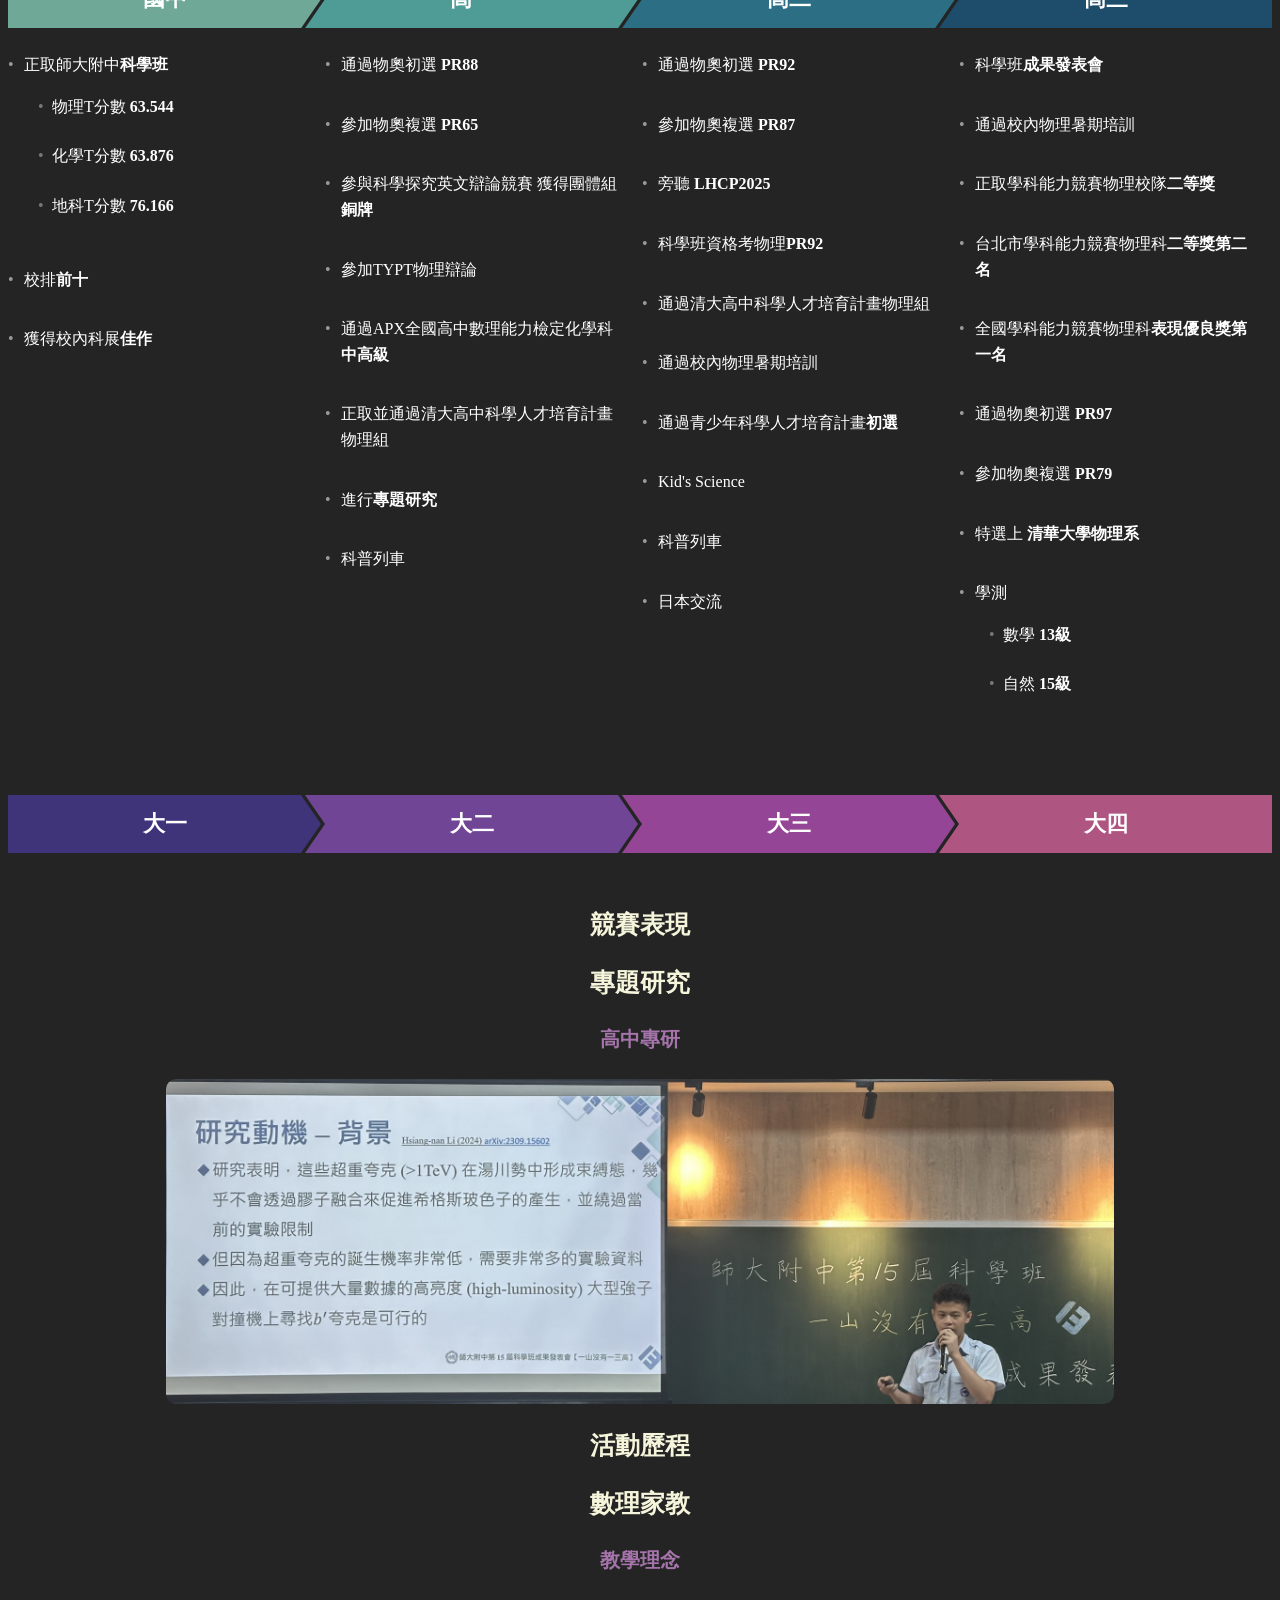
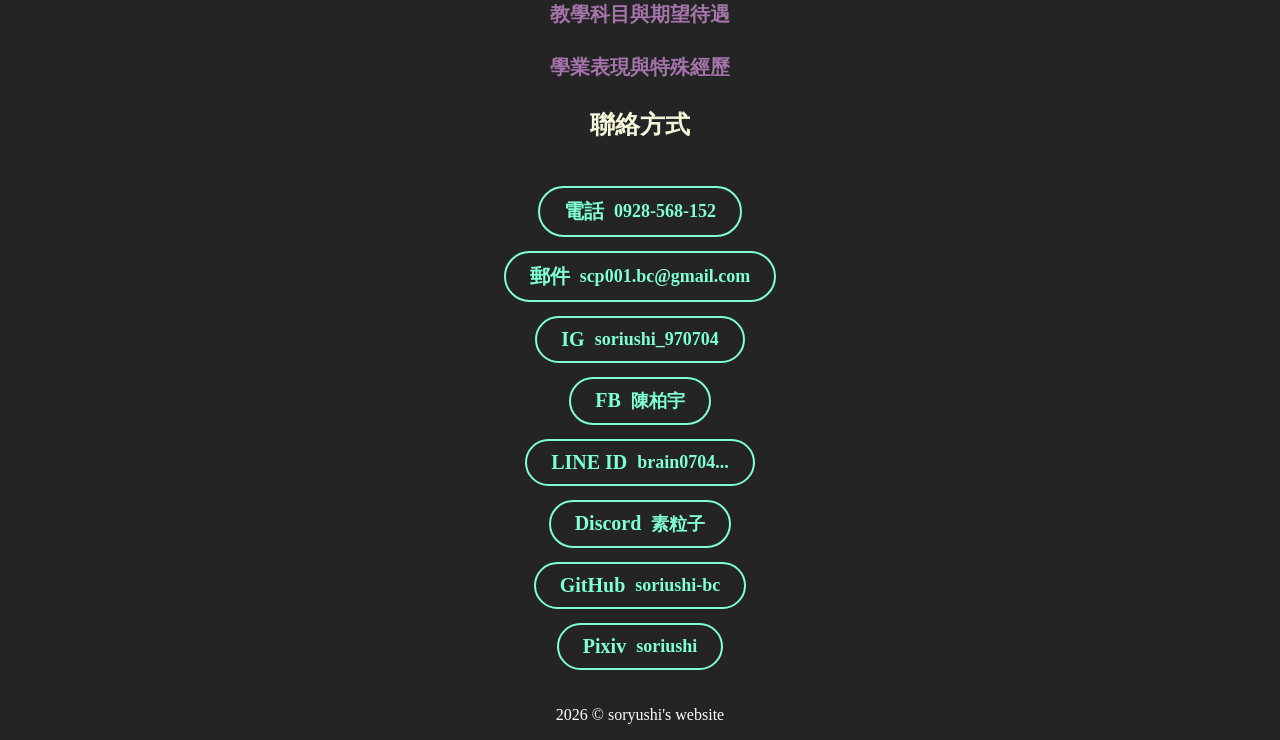
==== commit f4089595: "家教內容修改" ====
--- a/aboutMe/index.html
+++ b/aboutMe/index.html
@@ -207,7 +207,7 @@
 
             <h4>教學科目與期望待遇</h4>
 
-            <div style="line-height: 1.8; font-size: 16px; margin-left: 20%;" >
+            <!-- <div style="line-height: 1.8; font-size: 16px; margin-left: 20%;" >
                     <div>國中：</div>
                         <div style="margin-left: 30px;">數學</div>
                         <div style="margin-left: 30px;">理化</div>
@@ -218,7 +218,7 @@
                         <div style="margin-left: 30px;">化學</div>
 
                     <div>物奧培訓：</div>
-                </div>
+                </div> -->
 
 
             
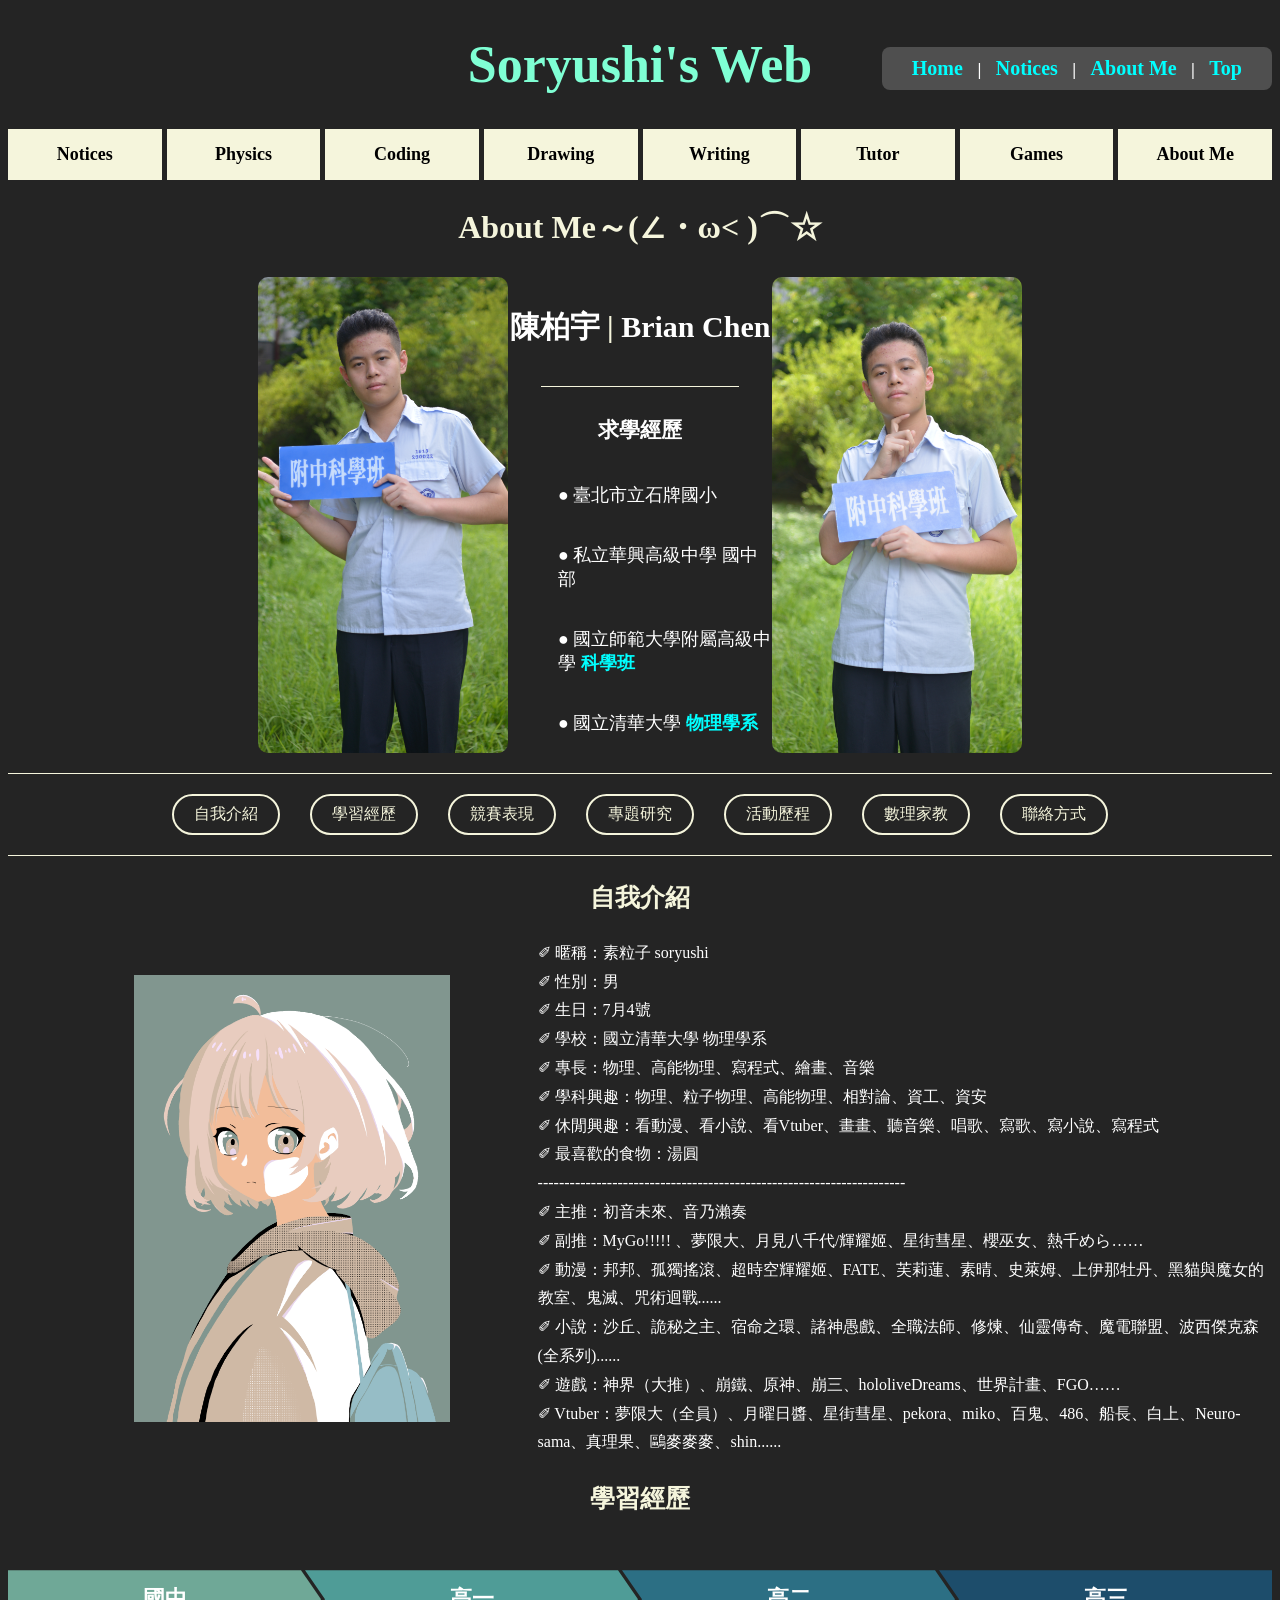
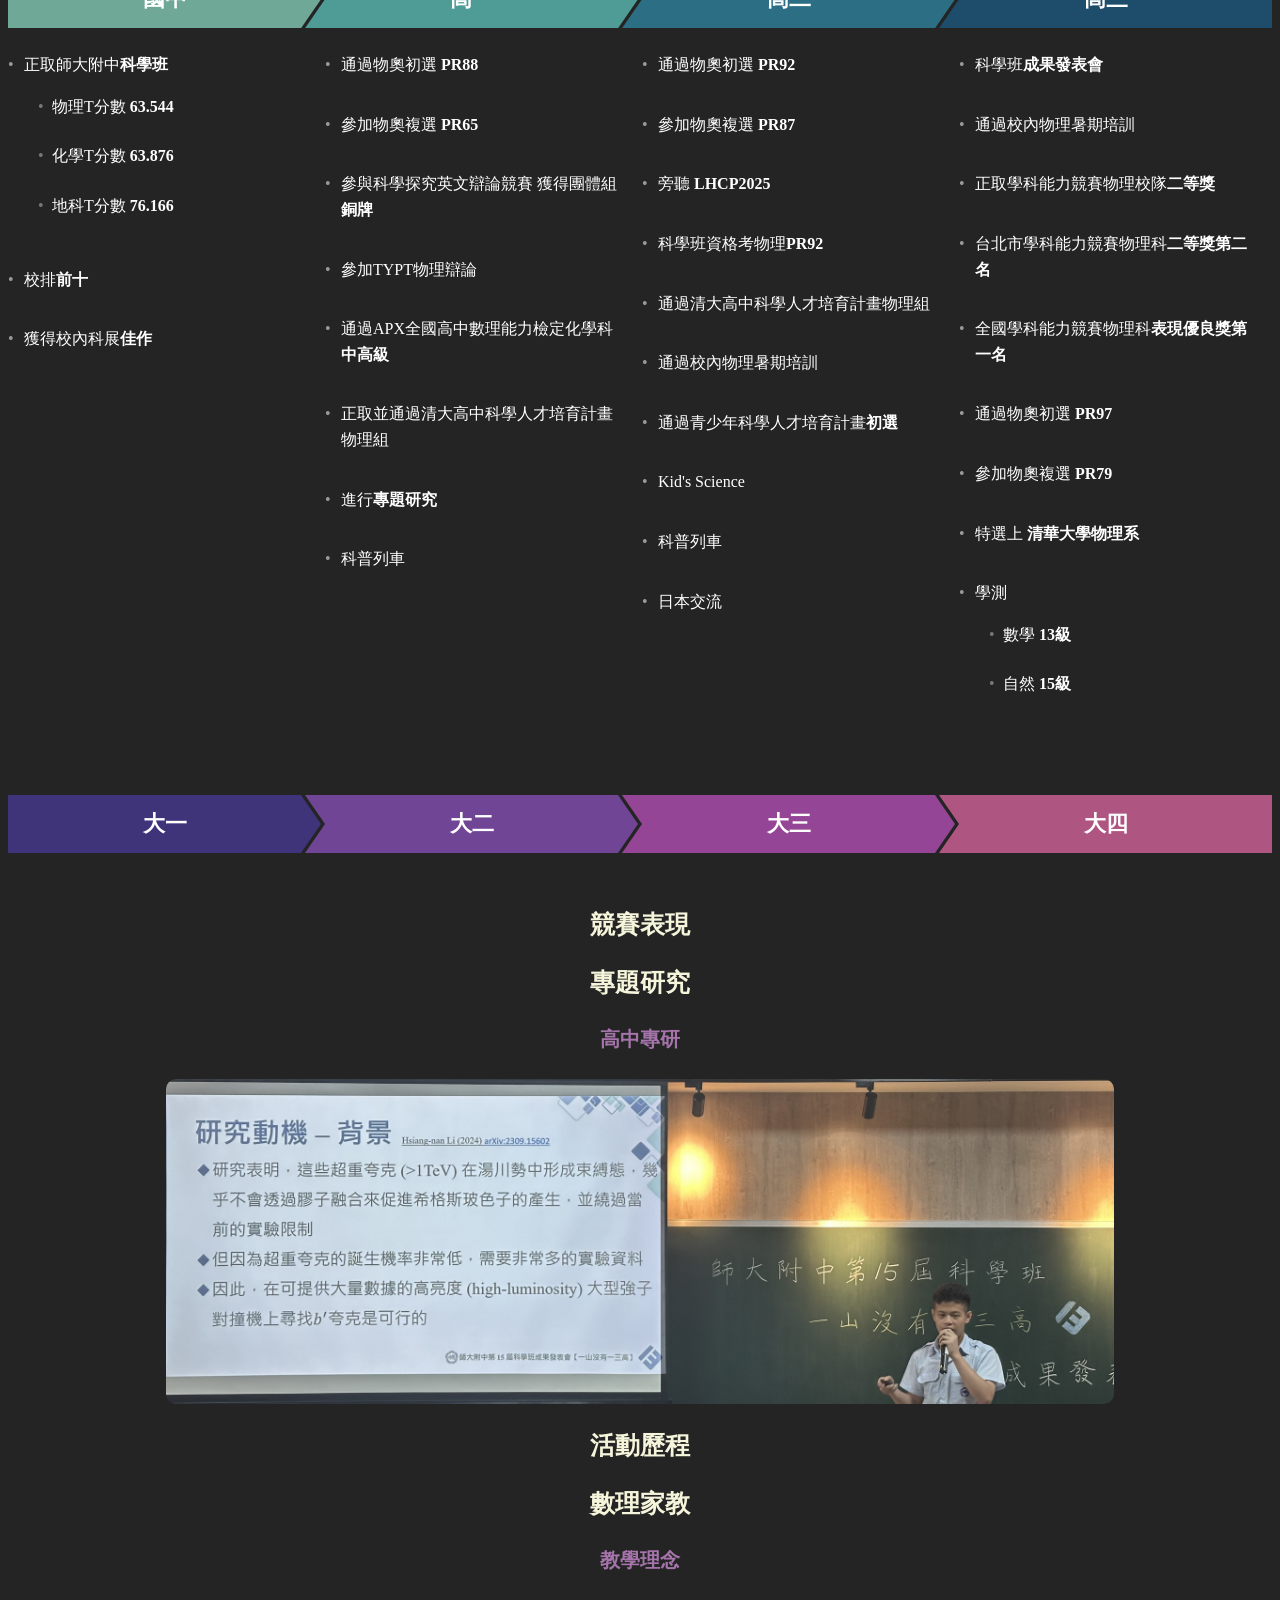
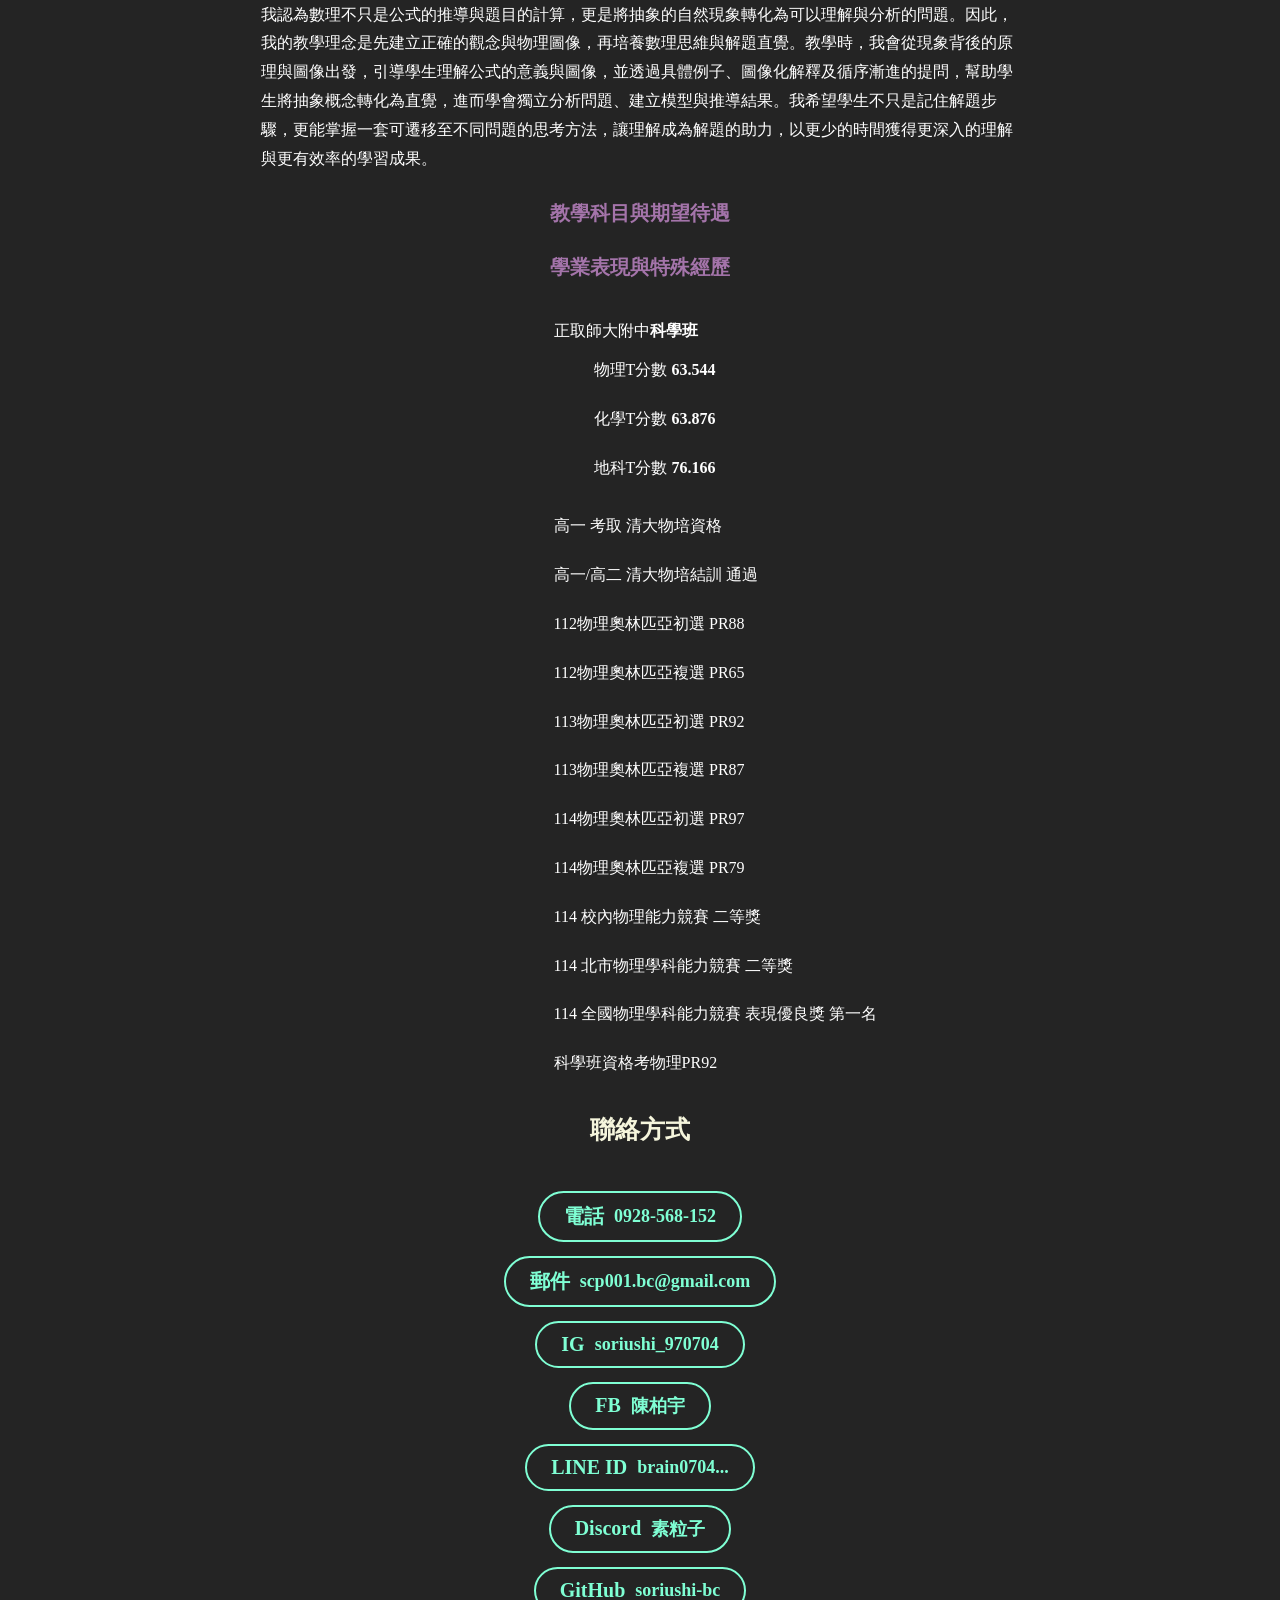
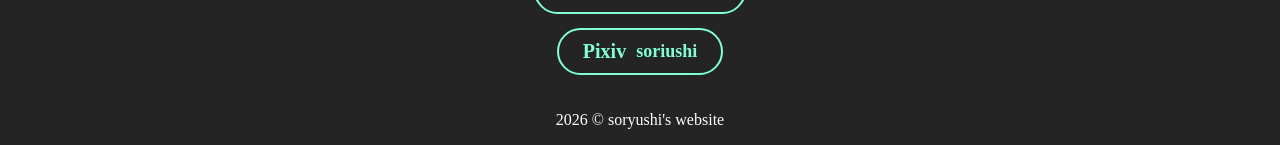
==== commit 14afba96: "家教內容修改" ====
--- a/aboutMe/index.html
+++ b/aboutMe/index.html
@@ -201,8 +201,9 @@
         <h3 class="h3-me-title" id="5">數理家教</h3>
 
             <h4>教學理念</h4>
-
-
+                <div  style="line-height: 1.8; font-size: 16px; margin-left: 20%; margin-right: 20%;">
+                我認為數理不只是公式的推導與題目的計算，更是將抽象的自然現象轉化為可以理解與分析的問題。因此，我的教學理念是先建立正確的觀念與物理圖像，再培養數理思維與解題直覺。教學時，我會從現象背後的原理與圖像出發，引導學生理解公式的意義與圖像，並透過具體例子、圖像化解釋及循序漸進的提問，幫助學生將抽象概念轉化為直覺，進而學會獨立分析問題、建立模型與推導結果。我希望學生不只是記住解題步驟，更能掌握一套可遷移至不同問題的思考方法，讓理解成為解題的助力，以更少的時間獲得更深入的理解與更有效率的學習成果。
+                </div>
 
 
             <h4>教學科目與期望待遇</h4>
@@ -219,11 +220,31 @@
 
                     <div>物奧培訓：</div>
                 </div> -->
-
-
             
             <h4>學業表現與特殊經歷</h4>
-
+                <div  style="line-height: 1.8; font-size: 16px; margin-left: 40%;">
+                    <ul>   
+                        <li>正取師大附中<b>科學班</b>
+                            <ul>
+                                <li>物理T分數 <b>63.544</b></li>
+                                <li>化學T分數 <b>63.876</b></li>
+                                <li>地科T分數 <b>76.166</b></li>
+                            </ul>
+                        </li>
+                        <li>高一 考取 清大物培資格</li>
+                        <li>高一/高二 清大物培結訓 通過</li>
+                        <li>112物理奧林匹亞初選 PR88</li>
+                        <li>112物理奧林匹亞複選 PR65
+                        <li>113物理奧林匹亞初選 PR92</li>
+                        <li>113物理奧林匹亞複選 PR87</li>
+                        <li>114物理奧林匹亞初選 PR97</li>
+                        <li>114物理奧林匹亞複選 PR79</li>
+                        <li>114 校內物理能力競賽 二等獎</li>
+                        <li>114 北市物理學科能力競賽 二等獎</li>
+                        <li>114 全國物理學科能力競賽 表現優良獎 第一名</li>
+                        <li>科學班資格考物理PR92</li>
+                    </ul>
+                </div>
             
 
             
--- a/css/style.css
+++ b/css/style.css
@@ -113,6 +113,10 @@
 }
 .a-game:hover {
     text-decoration:underline;
+}
+
+ul li {
+    border-bottom: none;
 }
 
 /* 輪播 */
@@ -400,6 +404,8 @@
 }
 
 
+
+
 /* Drawing */
 .lightbox-overlay {
     display: none;
